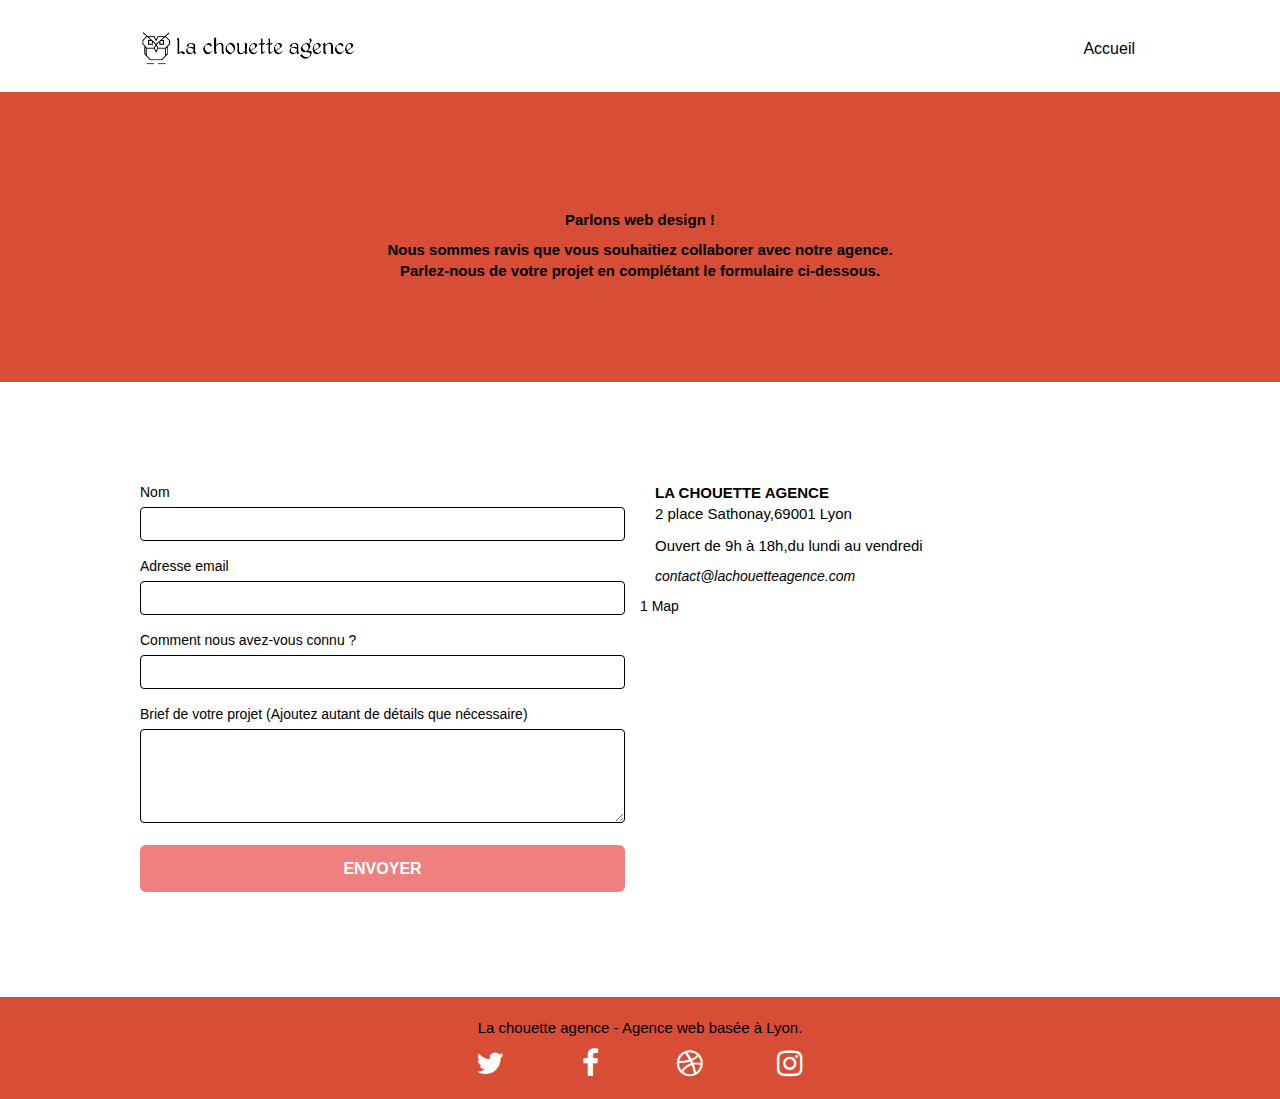
==== page2.html @ a23c53ff "correction HTML apres validateur w3" ====
<!doctype html>
<html lang="fr">
<head>
    <meta charset="utf-8">
	<meta name="google-site-verification" content="3h2ftBayR1aoh3zTQWSqKkoU2LQGsmJccGyYUeojKO4" />
    <meta name="keywords" content="Agence de webdesign, web design Lyon, agence webdesign Lyon, agence design Lyon,agence de referencement web, Creation Site web lyon, ">
    <meta name="description" content="La Chouette Agence est une agence de webdesign a Lyon ,spécialisée dans la creation de sites internet, le referencement SEO, et la realisation de design creatifs..">
    <meta name="viewport" content="width=device-width, initial-scale=1.0, viewport-fit=cover">
    <meta name="robots" content="index, follow">
	<link rel="shortcut icon" type="image/png" href="favicon.jpg">
    <link rel="stylesheet" type="text/css" href="./css/bootstrap.css">
	<link rel="stylesheet" type="text/css" href="style.css">
	<link rel="stylesheet" type="text/css" href="./css/font-awesome.css">
	<link rel="stylesheet" type="text/css" href="./css/et-line.css">
	<script src="./js/jquery-2.1.0.js"></script>
	<script src="./js/bootstrap.js"></script>
	<script src="./js/blocs.js"></script>
	<script src="./js/jquery.touchSwipe.js" defer></script>
	<script src="./js/gmaps.js"></script>

    <title>La Chouette Agence, agence de webdesign a Lyon, Creation de Sites Web, Referencement Seo </title>

    
<!-- Analytics -->
 
<!-- Analytics end--->
</head>

<body>
<!-- Principal conteneur -->
<div class="page-container">
    
<!-- bloc-0 -->
<div class="bloc bgc-white l-bloc " id="bloc-0">
	<div class="container bloc-sm">
		<nav class="navbar row">
			<div class="navbar-header">
				<a class="navbar-brand" href="index.html"><img src="img/la-chouette-agence.png" alt="atlanta web design logo" height="40" /></a>
				<button id="nav-toggle" type="button" class="ui-navbar-toggle navbar-toggle" data-toggle="collapse" data-target=".navbar-1">
					<span class="sr-only">Toggle navigation</span><span class="icon-bar"></span><span class="icon-bar"></span><span class="icon-bar"></span>
				</button>
			</div>
			<div class="collapse navbar-collapse navbar-1 special-dropdown-nav">
				<ul class="site-navigation nav navbar-nav">
					<li>
						<a href="index.html">Accueil</a>
					</li>
				
				</ul>
			</div>
		</nav>
	</div>
</div>
<!-- bloc-0 END -->

<!-- bloc-6 -->
<div class="bloc bg-dots-bg bg-repeat bgc-atomic-tangerine d-bloc bloc-bg-texture texture-paper" id="bloc-6">
	<div class="container bloc-lg">
		<div class="row">
			<div class="col-sm-12">
				<h1 class="text-center hero-bloc-text tc-white">
					Parlons web design !
				</h1>
				<p class="text-center mg-lg tc-white tight-width-whitespace">
					Nous sommes ravis que vous souhaitiez collaborer avec notre agence.<br>
					Parlez-nous de votre projet en complétant le formulaire ci-dessous.
				</p>
			</div>
		</div>
	</div>
</div>
<!-- bloc-6 END -->

<!-- bloc-7 -->
<div class="bloc bgc-white l-bloc" id="bloc-7">
	<div class="container bloc-lg">
		<div class="row">
			<div class="col-sm-6">
				<form id="form_1" novalidate success-msg="Your message has been sent." fail-msg="Sorry it seems that our mail server is not responding, Sorry for the inconvenience!">
					<div class="form-group">
						<label>
							Nom
						</label>
						<input id="name" class="form-control" required />
					</div>
					<div class="form-group">
						<label>
							Adresse email
						</label>
						<input id="email" class="form-control" type="email" required />
					</div>
					<div class="form-group">
						<label>
							Comment nous avez-vous connu ?
						</label>
						<input class="form-control" type="email" required id="input_504" />
					</div>
					<div class="form-group">
						<label>
							Brief de votre projet (Ajoutez autant de détails que nécessaire)<br>
						</label><textarea id="message" class="form-control" rows="4" cols="50" required></textarea>
					</div> 
					<button class="bloc-button btn btn-lg btn-block cta-hero btn-atomic-tangerine" type="submit">
						Envoyer
					</button>
				</form>
			</div>
			<div class="map-contact">

				<div class="col-sm-6 adresse">
					<p>
						<strong>LA CHOUETTE AGENCE</strong><br>2 place Sathonay,69001 Lyon</p>
						<p>Ouvert de 9h à 18h,du lundi au vendredi</p><i>contact@lachouetteagence.com</i>
					</p>
				</div>
				
			<div id="wrapper-9cd199b9cc5410cd3b1ad21cab2e54d3" class="map">
				<div id="map-9cd199b9cc5410cd3b1ad21cab2e54d3"></div><script>(function () {
				var setting = {"height":300,"width":400,"zoom":16,"queryString":"2 Place Sathonay, 69001 Lyon, France","place_id":"ChIJ6WQ2DwLr9EcRHyySUhfX4xM","satellite":false,"centerCoord":[45.769458816312664,4.830122400000003],"cid":"0x13e3d71752922c1f","lang":"en","cityUrl":"/france/lyon","cityAnchorText":"Map of Lyon, Rhone-Alpes, France","id":"map-9cd199b9cc5410cd3b1ad21cab2e54d3","embed_id":"468428"};
				var d = document;
				var s = d.createElement('script');
				s.src = 'https://1map.com/js/script-for-user.js?embed_id=468428';
				s.async = true;
				s.onload = function (e) {
				  window.OneMap.initMap(setting)
				};
				var to = d.getElementsByTagName('script')[0];
				to.parentNode.insertBefore(s, to);
			  })();</script><a href="https://1map.com/map-embed">1 Map</a>
			  </div>
			  
			
		</div>
		</div>
	</div>
	</div>
</div>
<!-- bloc-7 END -->

<!-- ScrollToTop Button -->
<a class="bloc-button btn btn-d scrollToTop" onclick="scrollToTarget('1')"><span class="fa fa-chevron-up"></span></a>
<!-- ScrollToTop Button END-->


<!-- Footer - bloc-8 -->
<div class="bloc bgc-atomic-tangerine d-bloc" id="bloc-8">
	<div class="container bloc-sm">
		<div class="row">
			<div class="col-sm-12">
				<p class="text-center white">
					La chouette agence - Agence web basée à Lyon.<br>
				</p>
				<div class="row row-no-gutters social">
					<div class="col-sm-3">
						<div class="text-center">
							<a class="social" href="index.html"><span class="fa fa-twitter icon-md"></span></a>
						</div>
					</div>
					<div class="col-sm-3">
						<div class="text-center">
							<a class="social" href="index.html"><span class="fa fa-facebook icon-md"></span></a>
						</div>
					</div>
					<div class="col-sm-3">
						<div class="text-center">
							<a class="social" href="index.html"><span class="fa fa-dribbble icon-md"></span></a>
						</div>
					</div>
					<div class="col-sm-3">
						<div class="text-center">
							<a class="social" href="index.html"><span class="fa fa-instagram icon-md"></span></a>
						</div>
					</div>
				</div>
			</div>
		</div>
	</div>
</div>
<!-- Footer - bloc-8 END -->

</div>
<!-- Principal conteneur END -->
    

</body>
</html>
---- style.css ----
body {
    margin: 0;
    padding: 0;
    background: #FFF;
    overflow-x: hidden;
    -webkit-font-smoothing: antialiased;
    -moz-osx-font-smoothing: grayscale;
}

a,
button {
    transition: all .3s ease-in-out;
    outline: none!important;
}

a:hover {
    text-decoration: none;
    cursor: pointer;
}

#page-loading-blocs-notifaction {
    position: fixed;
    top: 0;
    bottom: 0;
    width: 100%;
    z-index: 100000;
    background: #FFFFFF url("img/pageload-spinner.gif") no-repeat center center;
}
.icon-dark-slate-blue {
    color:  lightcoral !important;
    border-color:  black;
}
.bloc {
    width: 100%;
    clear: both;
    background: 50% 50% no-repeat;
    padding: 0 50px;
    -webkit-background-size: cover;
    -moz-background-size: cover;
    -o-background-size: cover;
    background-size: cover;
    position: relative;
}

.bloc .container {
    padding-left: 0;
    padding-right: 0;
}

.bloc-lg {
    padding: 100px 50px;
}

.bloc-md {
    padding: 50px;
}

.bloc-sm {
    padding: 20px 50px;
}

.bg-center,
.bg-l-edge,
.bg-r-edge,
.bg-t-edge,
.bg-b-edge,
.bg-tl-edge,
.bg-bl-edge,
.bg-tr-edge,
.bg-br-edge,
.bg-repeat {
    -webkit-background-size: auto!important;
    -moz-background-size: auto!important;
    -o-background-size: auto!important;
    background-size: auto!important;
}

.bg-repeat {
    background: repeat;
}

.bg-t-edge {
    background: top no-repeat;
}

.bloc-bg-texture::before {
    content: "";
    background-size: 2px 2px;
    position: absolute;
    top: 0;
    bottom: 0;
    left: 0;
    right: 0;
}

.texture-paper::before {
    
    background-size: 280px 280px;
}

.b-parallax {
    background-attachment: fixed;
}

.d-bloc {
    color: rgba(255, 255, 255, .7);
}

.d-bloc button:hover {
    color: rgba(255, 255, 255, .9);
}

.d-bloc .icon-round,
.d-bloc .icon-square,
.d-bloc .icon-rounded,
.d-bloc .icon-semi-rounded-a,
.d-bloc .icon-semi-rounded-b {
    border-color: rgba(255, 255, 255, .9);
}

.d-bloc .divider-h span {
    border-color: rgba(255, 255, 255, .2);
}

.d-bloc .a-btn,
.d-bloc .navbar a,
.d-bloc .navbar-brand,
.d-bloc a .icon-sm,
.d-bloc a .icon-md,
.d-bloc a .icon-lg,
.d-bloc a .icon-xl,
.d-bloc h1 a,
.d-bloc h2 a,
.d-bloc h3 a,
.d-bloc h4 a,
.d-bloc h5 a,
.d-bloc h6 a,
.d-bloc p a {
    color:white;
}

.d-bloc .a-btn:hover,
.d-bloc .navbar a:hover,
.d-bloc .navbar-brand:hover,
.d-bloc a:hover .icon-sm,
.d-bloc a:hover .icon-md,
.d-bloc a:hover .icon-lg,
.d-bloc a:hover .icon-xl,
.d-bloc h1 a:hover,
.d-bloc h2 a:hover,
.d-bloc h3 a:hover,
.d-bloc h4 a:hover,
.d-bloc h5 a:hover,
.d-bloc h6 a:hover,
.d-bloc p a:hover {
    color: rgba(255, 255, 255, 1);
}

.d-bloc .navbar-toggle .icon-bar {
    background: rgba(255, 255, 255, 1);
}

.d-bloc .btn-wire,
.d-bloc .btn-wire:hover {
    color: rgba(255, 255, 255, 1);
    border-color: rgba(255, 255, 255, 1);
}

.d-bloc .panel {
    color: black;
}

.d-bloc .panel button:hover {
    color: rgba(0, 0, 0, .7);
}

.d-bloc .panel icon {
    border-color: rgba(0, 0, 0, .7);
}

.d-bloc .panel .divider-h span {
    border-color: rgba(0, 0, 0, .1);
}

.d-bloc .panel .a-btn {
    color: black;
}

.d-bloc .panel .a-btn:hover {
    color: black;
}

.d-bloc .panel .btn-wire,
.d-bloc .panel .btn-wire:hover {
    color: black;
    border-color:  black;
}

.d-bloc .panel,
.l-bloc {
    color:  black;
}

.d-bloc .panel button:hover,
.l-bloc button:hover {
    color:  black;
}

.l-bloc .icon-round,
.l-bloc .icon-square,
.l-bloc .icon-rounded,
.l-bloc .icon-semi-rounded-a,
.l-bloc .icon-semi-rounded-b {
    border-color:  black;
}

.d-bloc .panel .divider-h span,
.l-bloc .divider-h span {
    border-color:  black;
}

.d-bloc .panel .a-btn,
.l-bloc .a-btn,
.l-bloc .navbar a,
.l-bloc .navbar-brand,
.l-bloc a .icon-sm,
.l-bloc a .icon-md,
.l-bloc a .icon-lg,
.l-bloc a .icon-xl,
.l-bloc h1 a,
.l-bloc h2 a,
.l-bloc h3 a,
.l-bloc h4 a,
.l-bloc h5 a,
.l-bloc h6 a,
.l-bloc p a {
    color: black;
}

.d-bloc .panel .a-btn:hover,
.l-bloc .a-btn:hover,
.l-bloc .navbar a:hover,
.l-bloc .navbar-brand:hover,
.l-bloc a:hover .icon-sm,
.l-bloc a:hover .icon-md,
.l-bloc a:hover .icon-lg,
.l-bloc a:hover .icon-xl,
.l-bloc h1 a:hover,
.l-bloc h2 a:hover,
.l-bloc h3 a:hover,
.l-bloc h4 a:hover,
.l-bloc h5 a:hover,
.l-bloc h6 a:hover,
.l-bloc p a:hover {
    color: black;
}

.l-bloc .navbar-toggle .icon-bar {
    color: black;
}

.d-bloc .panel .btn-wire,
.d-bloc .panel .btn-wire:hover,
.l-bloc .btn-wire,
.l-bloc .btn-wire:hover {
    color: rgba(0, 0, 0, .7);
    border-color: rgba(0, 0, 0, .3);
}

.voffset {
    margin-top: 30px;
}

.voffset-lg {
    margin-top: 80px;
}

.row-no-gutters {
    margin-right: 0;
    margin-left: 0;
}

.row.row-no-gutters > [class^="col-"],
.row.row-no-gutters > [class*=" col-"] {
    padding-right: 0;
    padding-left: 0;
}

#bloc-1-hero h1 {
    font-size: 32px;
}

.navbar {
    margin-bottom: 0;
    z-index: 1;
}

.navbar-brand {
    height: auto;
    padding: 3px 15px;
    font-size: 25px;
    font-weight: normal;
    font-weight: 600;
    line-height: 44px;
}

.navbar-brand img {
    max-height: 200px;
    margin: 0 5px 0 0;
    display: inline;
}

.navbar-brand img[src$=svg] {
    min-width: 100px;
}

.nav-center .navbar-brand img {
    margin: 0;
}

.navbar .nav {
    padding-top: 2px;
    margin-right: -16px;
    float: right;
    z-index: 1;
}

.nav > li {
    float: left;
    margin-top: 4px;
    font-size: 16px;
}

.navbar-nav .open .dropdown-menu > li > a {
    text-align: inherit;
}

.nav > li a:hover,
.nav > li a:focus {
    background: transparent;
}

.navbar-toggle {
    margin: 10px 10px 0 0;
    border: 0px;
}

.navbar-toggle:hover {
    background: transparent!important;
}

.navbar-toggle .icon-bar {
    background-color: black;
    width: 26px;
}

.nav-invert .navbar .nav {
    float: left;
}

.nav-invert .navbar-header,
.nav-invert .navbar-brand {
    float: right;
    position: relative;
    z-index: 2;
}

@media (min-width: 768px) {
    .site-navigation {
        position: absolute;
        top: 50%;
        right: 20px;
        transform: translate(0, -50%);
        -webkit-transform: translateY(-50%);
    }
    .nav > li .dropdown-menu a,
    .nav > li .dropdown-menu a:hover {
        color: #484848;
    }
    .nav-invert .site-navigation {
        left: 0;
        right: 0;
    }
    .nav-center {
        text-align: center;
    }
    .nav-center .navbar-header {
        width: 100%;
    }
    .nav-center .navbar-header,
    .nav-center .navbar-brand,
    .nav-center .nav > li {
        float: none;
        display: inline-block;
    }
    .nav-center .site-navigation {
        position: relative;
        width: 100%;
        right: 0;
        margin-right: 0px;
        margin-top: 20px;
    }
    .nav-center.mini-nav .navbar-toggle {
        float: none;
        margin: 10px auto 0;
    }
}

.nav > li > .dropdown a {
    background: none!important;
    display: block;
    padding: 14px 15px;
}

nav .caret {
    margin: 0 5px;
}

.bloc-md > div:nth-child(2) > div:nth-child(1) > p:nth-child(1) {
    font-size: 3rem;
    font-weight: 900;
   }
   

.dropdown-menu .dropdown-menu {
    top: -8px;
    left: 100%;
}

.dropdown-menu .dropmenu-flow-right {
    top: 100%;
    left: 0;
    margin-left: -1px;
    border-top-left-radius: 0;
    border-top-right-radius: 0;
}

.dropdown-menu .dropdown span {
    border: 4px solid black;
    border-top-color: transparent;
    border-right-color: transparent;
    border-bottom-color: transparent;
    margin: 6px -5px 0 0!important;
    float: right;
}

.mg-md {
    margin-top: 10px;
    margin-bottom: 20px;
}

.mg-lg {
    margin-top: 10px;
    margin-bottom: 40px;
}

.btn {
    margin: 0 5px 5px 0;
}

.btn.pull-right {
    margin: 0 0 5px 5px;
}

.btn-d,
.btn-d:hover,
.btn-d:focus {
    color: #FFF;
    background:  black;
}

button {
    outline: none!important;
}

.btn-rd {
    border-radius: 40px;
}

.btn-clean {
    border: 1px solid  black;
    border-bottom-color:  black;
    text-shadow: 0 1px 0  black;
    box-shadow: 0 1px 3px black, inset 0 1px 0 0 rgba(255, 255, 255, .15);
}

.icon-md {
    font-size: 30px!important;
}

.icon-lg {
    font-size: 60px!important;
}

.sm-shadow {
    text-shadow: 0 1px 2px black;
}

.panel-sq,
.panel-sq .panel-heading,
.panel-sq .panel-footer {
    border-radius: 0;
}

.panel-rd {
    border-radius: 30px;
}

.panel-rd .panel-heading {
    border-radius: 29px 29px 0 0;
}

.panel-rd .panel-footer {
    border-radius: 0 0 29px 29px;
}

.form-control {
    border-color:  black;
    box-shadow: none;
}

.scrollToTop {
    width: 40px;
    height: 40px;
    position: fixed;
    bottom: 20px;
    right: 20px;
    opacity: 0;
    z-index: 500;
    transition: all .3s ease-in-out;
}

.scrollToTop span {
    margin-top: 6px;
}

.showScrollTop {
    font-size: 14px;
    opacity: 1;
}

a[data-lightbox] {
    position: relative;
    display: block;
    text-align: center;
}

a[data-lightbox]:hover::before {
    content: "+";
    font-family: "HelveticaNeue-Light", "Helvetica Neue Light", "Helvetica Neue", Helvetica, Arial;
    font-size: 32px;
    width: 50px;
    height: 50px;
    margin-left: -25px;
    border-radius: 50%;
    background: black;
    color: #FFF;
    font-weight: 100;
    z-index: 1;
    position: absolute;
    top: 50%;
    transform: translateY(-50%);
    -webkit-transform: translateY(-50%);
}

a[data-lightbox]:hover img {
    opacity: 0.6;
    -webkit-animation-fill-mode: none;
    animation-fill-mode: none;
}

#lightbox-modal {
    display: flex;
    align-items: center;
}

#lightbox-modal .modal-dialog {
    width: 90%;
    max-width: 900px;
    margin: 0 auto 0;
}

#lightbox-modal .modal-dialog img {
    max-height: 90vh;
    margin: 0 auto;
}

.lightbox-caption {
    padding: 20px;
    color: #FFF;
    background: black;
    position: absolute;
    left: 15px;
    right: 15px;
    bottom: 5px;
}

.close-lightbox {
    color: #FFF;
    font-size: 30px;
    position: absolute;
    top: 20px;
    right: 20px;
    z-index: 20;
    background: black;
    border: none;
    line-height: 30px;
    padding: 0 9px 5px;
    opacity: 0.3;
}

.close-lightbox:hover,
.next-lightbox:hover,
.prev-lightbox:hover {
    opacity: 1.0;
    color: #FFF;
}

.next-lightbox,
.prev-lightbox {
    font-size: 20px;
    color: rgba(255, 255, 255, .9);
    background: black;
    transition: all .2s ease-in-out;
    position: absolute;
    top: 45%;
    z-index: 1;
    opacity: 0.4;
}

.next-lightbox {
    padding: 6px 8px 1px 13px;
    right: 25px;
}

.prev-lightbox {
    padding: 6px 13px 1px 10px;
    left: 25px;
}

.snapshot-lb .modal-body {
    padding-bottom: 45px;
}

.snapshot-lb .lightbox-caption {
    padding: 0;
    color: black;
    background: none;
}

h1,
h2,
h3,
h4,
h5,
h6,
p,
label,
.btn,
a {
    font-family: "helvetica";
    font-weight: 400;
    color: black!important;
}

.container {
    max-width: 1000px;
}

.hero-bloc-text {
    font-size: 38px;
}

.hero-bloc-text-sub {
    font-size: 36px;
}

.statement-bloc-text {
    line-height: 26px;
    font-style: italic;
    font-size: 20px;
    text-align: center;
    font-weight: lighter;
    max-width: 520px;
    margin: auto auto auto auto;
}

p {
    font-size: 1.5rem;
}

.tight-width-whitespace {
    max-width: 600px;
    margin: auto auto auto auto;
}

.h1 {
    font-size: 20px;
    font-family: "Open Sans";
}

.cta-hero {
    margin-top: 22px;
    color: #FFFFFF!important;
    text-transform: uppercase;
    padding: 12px 28px 12px 28px;
    font-size: 16px;
    font-weight: 700;
}

.social {
    max-width: 400px;
    margin: auto;
}

h2 {
    font-size: 22px;
    line-height: 1.4em;
}

h3 {
    font-size: 15px;
    text-transform: uppercase;
    font-weight: 700;
    color:black!important;
}

.med-width-whitespace {
    max-width: 800px;
    margin: auto auto auto auto;
    box-shadow: 0px 0px 0px #000000;
}

h1 {
    color:black!important;
}

h4 {
    color:black!important;
}

.icons {
    margin-bottom: 14px;
    margin-top: 24px;
}

.white {
    color:black!important;
}

.portfolio-thumb {
    margin-bottom: 24px;
}

.portfolio-row {
    margin-bottom: 44px;
    margin-top: 50px;
}

.avatar {
    box-shadow: 0px 4px 9px rgba(0, 0, 0, 0.3);
}

.black-background {
    background-color:whitesmoke;
}

.bold-link {
    font-weight: 900;
    text-decoration: underline!important;
}

.bgc-white {
    background-color: #FFFFFF;
}

.bgc-dark-slate-blue {
    background-color: #364577;
}

.bgc-atomic-tangerine {
    background-color: rgb(216, 77, 53);
}

.tc-white {
    color:black!important;
    font-weight: 700;
    font-size: 1.5rem;
}


.btn-atomic-tangerine {
    background: lightcoral;
    color: #FFFFFF!important;
}

.btn-atomic-tangerine:hover {
    background:yellow!important;
    color: #FFFFFF!important;
}

.ltc-white {
    color: #FFFFFF!important;
}

.ltc-white:hover {
    color: #cccccc!important;
}

.ltc-atomic-tangerine {
    color: lightcoral!important;
}

.ltc-atomic-tangerine:hover {
    color:orange!important;
}

.icon-dark-slate-blue {
    color: #113fd4!important;
    border-color: #113fd4!important;
}

.map-contact {
    display: flex;
    flex-direction:column;
   }
   

.bg-banniere {
    background-image: url("img/la-chouette-agence-banniere.jpg");
}

.bg-presentation {
    
}

@media (max-width: 1024px) {
    .bloc {
        padding-left: 20px;
        padding-right: 20px;
    }
    .bloc.full-width-bloc,
    .bloc-tile-2.full-width-bloc .container,
    .bloc-tile-3.full-width-bloc .container,
    .bloc-tile-4.full-width-bloc .container {
        padding-left: 0;
        padding-right: 0;
    }
}

@media (max-width: 992px) and (min-width: 768px) {
    .navbar .nav {
        max-width: 80%
    }
    .nav-center.navbar .nav {
        max-width: 100%
    }
}

@media only screen and (min-device-width: 768px) and (max-device-width: 1024px) and (orientation: landscape) {
    .b-parallax {
        background-attachment: scroll;
    }
}

@media only screen and (min-device-width: 1024px) and (max-device-width: 1366px) and (-webkit-min-device-pixel-ratio: 1.5) {
    .b-parallax {
        background-attachment: scroll;
    }
}

@media (max-width: 991px) {
    .container {
        width: 100%;
    }
    .b-parallax {
        background-attachment: scroll;
    }
    .page-container,
    #hero-bloc {
        overflow-x: hidden;
        position: relative;
    }
    .bloc {
        padding-left: constant(safe-area-inset-left);
        padding-right: constant(safe-area-inset-right);
    }
    .bloc-group,
    .bloc-group .bloc {
        display: block;
        width: 100%;
    }
    .bloc-fill-screen .fill-bloc-top-edge,
    .bloc-fill-screen .fill-bloc-bottom-edge {
        padding: 0 20px;
        padding-left: constant(safe-area-inset-left);
        padding-right: constant(safe-area-inset-right);
    }
}
.adresse {
    width: 450px;
    
}
@media(max-width 600px){
    .adresse{
    margin:auto;
    }
    #wrapper-9cd199b9cc5410cd3b1ad21cab2e54d3 {
        width: 450px;
        max-width: 100%;
        position: relative;
        clear: both;
        max-height: 300px;
        text-align: left;
        margin: auto;
       }
       
    }
}
   
@media (max-width: 767px) {
    .page-container {
        overflow-x: hidden;
        position: relative;
    }
    h1,
    h2,
    h3,
    h4,
    h5,
    h6,
    p,
    #disqus_thread {
        padding-left: 10px!important;
        padding-right: 10px!important;
    }
    .b-parallax {
       height:300px;
    }
    .navbar .nav {
        padding-top: 0;
        border-top: 1px solid rgba(0, 0, 0, .2);
        float: none!important;
    }
    .navbar.row {
        margin-left: 0;
        margin-right: 0;
    }
    .site-navigation {
        position: inherit;
        transform: none;
        -webkit-transform: none;
        -ms-transform: none;
    }
    .nav > li {
        margin-top: 0;
        border-bottom: 1px solid rgba(0, 0, 0, .1);
        background: rgba(0, 0, 0, .05);
        text-align: left;
        padding-left: 15px;
        width: 100%;
    }
    .nav > li:hover {
        background: rgba(0, 0, 0, .08);
    }
    .dropdown .dropdown a .caret {
        float: none;
        margin: 5px 0 0 10px!important;
        border: 4px solid black;
        border-bottom-color: transparent;
        border-right-color: transparent;
        border-left-color: transparent;
    }
    #hero-bloc .navbar .nav {
        background: rgba(0, 0, 0, .8);
    }
    #hero-bloc .navbar .nav a {
        color:white;
    }
    .hero {
        padding: 50px 0;
    }
    .hero-nav {
        left: -1px;
        right: -1px;
    }
    .navbar-collapse {
        padding: 0;
        overflow-x: hidden;
        -webkit-box-shadow: none;
        box-shadow: none;
    }
    .navbar-brand img {
        max-height: 40px;
        width: auto;
    }
    .nav-invert .navbar-header {
        float: none;
        width: 100%;
    }
    .nav-invert .navbar-toggle {
        float: left;
        margin-left: 10px;
    }
    .bloc {
        padding-left: 0;
        padding-right: 0;
    }
    .bloc-xxl,
    .bloc-xl,
    .bloc-lg {
        padding: 40px 0;
    }
    .bloc-sm,
    .bloc-md {
        padding-left: 0;
        padding-right: 0;
    }
    .bloc-tile-2 .container,
    .bloc-tile-3 .container,
    .bloc-tile-4 .container,
    .bloc-fill-screen .fill-bloc-top-edge,
    .bloc-fill-screen .fill-bloc-bottom-edge {
        padding-left: 0;
        padding-right: 0;
    }
    .a-block {
        padding: 0 10px;
    }
    .btn-dwn {
        display: none;
    }
    .voffset {
        margin-top: 5px;
    }
    .voffset-md {
        margin-top: 20px;
    }
    .voffset-lg {
        margin-top: 30px;
    }
    form {
        padding: 5px;
    }
    .close-lightbox {
        display: inline-block;
    }
    .blocsapp-device-iphone5 {
        background-size: 216px 425px;
        padding-top: 60px;
        width: 216px;
        height: 425px;
    }
    .blocsapp-device-iphone5 img {
        width: 180px;
        height: 320px;
    }
}

@media (max-width: 400px) {
    .bloc {
        padding-left: 0;
        padding-right: 0;
    }
}

@media (max-width: 767px) {
    .bloc-mob-center-text {
        text-align: center;
    }
}

.tc-white {
    color:black;
    font-weight: 700;
    font-size: 1.5rem;
}
---- css/et-line.css ----
@font-face {
    font-family: et-line;
    src: url(../fonts/et-line.eot);
    src: url(../fonts/et-line.eot?#iefix) format('embedded-opentype'), url(../fonts/et-line.woff) format('woff'), url(../fonts/et-line.ttf) format('truetype'), url(../fonts/et-line.svg#et-line) format('svg');
    font-weight: 400;
    font-style: normal
}

.et-icon-adjustments,
.et-icon-alarmclock,
.et-icon-anchor,
.et-icon-aperture,
.et-icon-attachment,
.et-icon-bargraph,
.et-icon-basket,
.et-icon-beaker,
.et-icon-bike,
.et-icon-book-open,
.et-icon-briefcase,
.et-icon-browser,
.et-icon-calendar,
.et-icon-camera,
.et-icon-caution,
.et-icon-chat,
.et-icon-circle-compass,
.et-icon-clipboard,
.et-icon-clock,
.et-icon-cloud,
.et-icon-compass,
.et-icon-desktop,
.et-icon-dial,
.et-icon-document,
.et-icon-documents,
.et-icon-download,
.et-icon-dribbble,
.et-icon-edit,
.et-icon-envelope,
.et-icon-expand,
.et-icon-facebook,
.et-icon-flag,
.et-icon-focus,
.et-icon-gears,
.et-icon-genius,
.et-icon-gift,
.et-icon-global,
.et-icon-globe,
.et-icon-googleplus,
.et-icon-grid,
.et-icon-happy,
.et-icon-hazardous,
.et-icon-heart,
.et-icon-hotairballoon,
.et-icon-hourglass,
.et-icon-key,
.et-icon-laptop,
.et-icon-layers,
.et-icon-lifesaver,
.et-icon-lightbulb,
.et-icon-linegraph,
.et-icon-linkedin,
.et-icon-lock,
.et-icon-magnifying-glass,
.et-icon-map,
.et-icon-map-pin,
.et-icon-megaphone,
.et-icon-mic,
.et-icon-mobile,
.et-icon-newspaper,
.et-icon-notebook,
.et-icon-paintbrush,
.et-icon-paperclip,
.et-icon-pencil,
.et-icon-phone,
.et-icon-picture,
.et-icon-pictures,
.et-icon-piechart,
.et-icon-presentation,
.et-icon-pricetags,
.et-icon-printer,
.et-icon-profile-female,
.et-icon-profile-male,
.et-icon-puzzle,
.et-icon-quote,
.et-icon-recycle,
.et-icon-refresh,
.et-icon-ribbon,
.et-icon-rss,
.et-icon-sad,
.et-icon-scissors,
.et-icon-scope,
.et-icon-search,
.et-icon-shield,
.et-icon-speedometer,
.et-icon-strategy,
.et-icon-streetsign,
.et-icon-tablet,
.et-icon-target,
.et-icon-telescope,
.et-icon-toolbox,
.et-icon-tools,
.et-icon-tools-2,
.et-icon-trophy,
.et-icon-tumblr,
.et-icon-twitter,
.et-icon-upload,
.et-icon-video,
.et-icon-wallet,
.et-icon-wine {
    font-family: et-line;
    speak: none;
    font-style: normal;
    font-weight: 400;
    font-variant: normal;
    text-transform: none;
    line-height: 1;
    -webkit-font-smoothing: antialiased;
    -moz-osx-font-smoothing: grayscale;
    display: inline-block
}

.et-icon-mobile:before {
    content: "\e000"
}

.et-icon-laptop:before {
    content: "\e001"
}

.et-icon-desktop:before {
    content: "\e002"
}

.et-icon-tablet:before {
    content: "\e003"
}

.et-icon-phone:before {
    content: "\e004"
}

.et-icon-document:before {
    content: "\e005"
}

.et-icon-documents:before {
    content: "\e006"
}

.et-icon-search:before {
    content: "\e007"
}

.et-icon-clipboard:before {
    content: "\e008"
}

.et-icon-newspaper:before {
    content: "\e009"
}

.et-icon-notebook:before {
    content: "\e00a"
}

.et-icon-book-open:before {
    content: "\e00b"
}

.et-icon-browser:before {
    content: "\e00c"
}

.et-icon-calendar:before {
    content: "\e00d"
}

.et-icon-presentation:before {
    content: "\e00e"
}

.et-icon-picture:before {
    content: "\e00f"
}

.et-icon-pictures:before {
    content: "\e010"
}

.et-icon-video:before {
    content: "\e011"
}

.et-icon-camera:before {
    content: "\e012"
}

.et-icon-printer:before {
    content: "\e013"
}

.et-icon-toolbox:before {
    content: "\e014"
}

.et-icon-briefcase:before {
    content: "\e015"
}

.et-icon-wallet:before {
    content: "\e016"
}

.et-icon-gift:before {
    content: "\e017"
}

.et-icon-bargraph:before {
    content: "\e018"
}

.et-icon-grid:before {
    content: "\e019"
}

.et-icon-expand:before {
    content: "\e01a"
}

.et-icon-focus:before {
    content: "\e01b"
}

.et-icon-edit:before {
    content: "\e01c"
}

.et-icon-adjustments:before {
    content: "\e01d"
}

.et-icon-ribbon:before {
    content: "\e01e"
}

.et-icon-hourglass:before {
    content: "\e01f"
}

.et-icon-lock:before {
    content: "\e020"
}

.et-icon-megaphone:before {
    content: "\e021"
}

.et-icon-shield:before {
    content: "\e022"
}

.et-icon-trophy:before {
    content: "\e023"
}

.et-icon-flag:before {
    content: "\e024"
}

.et-icon-map:before {
    content: "\e025"
}

.et-icon-puzzle:before {
    content: "\e026"
}

.et-icon-basket:before {
    content: "\e027"
}

.et-icon-envelope:before {
    content: "\e028"
}

.et-icon-streetsign:before {
    content: "\e029"
}

.et-icon-telescope:before {
    content: "\e02a"
}

.et-icon-gears:before {
    content: "\e02b"
}

.et-icon-key:before {
    content: "\e02c"
}

.et-icon-paperclip:before {
    content: "\e02d"
}

.et-icon-attachment:before {
    content: "\e02e"
}

.et-icon-pricetags:before {
    content: "\e02f"
}

.et-icon-lightbulb:before {
    content: "\e030"
}

.et-icon-layers:before {
    content: "\e031"
}

.et-icon-pencil:before {
    content: "\e032"
}

.et-icon-tools:before {
    content: "\e033"
}

.et-icon-tools-2:before {
    content: "\e034"
}

.et-icon-scissors:before {
    content: "\e035"
}

.et-icon-paintbrush:before {
    content: "\e036"
}

.et-icon-magnifying-glass:before {
    content: "\e037"
}

.et-icon-circle-compass:before {
    content: "\e038"
}

.et-icon-linegraph:before {
    content: "\e039"
}

.et-icon-mic:before {
    content: "\e03a"
}

.et-icon-strategy:before {
    content: "\e03b"
}

.et-icon-beaker:before {
    content: "\e03c"
}

.et-icon-caution:before {
    content: "\e03d"
}

.et-icon-recycle:before {
    content: "\e03e"
}

.et-icon-anchor:before {
    content: "\e03f"
}

.et-icon-profile-male:before {
    content: "\e040"
}

.et-icon-profile-female:before {
    content: "\e041"
}

.et-icon-bike:before {
    content: "\e042"
}

.et-icon-wine:before {
    content: "\e043"
}

.et-icon-hotairballoon:before {
    content: "\e044"
}

.et-icon-globe:before {
    content: "\e045"
}

.et-icon-genius:before {
    content: "\e046"
}

.et-icon-map-pin:before {
    content: "\e047"
}

.et-icon-dial:before {
    content: "\e048"
}

.et-icon-chat:before {
    content: "\e049"
}

.et-icon-heart:before {
    content: "\e04a"
}

.et-icon-cloud:before {
    content: "\e04b"
}

.et-icon-upload:before {
    content: "\e04c"
}

.et-icon-download:before {
    content: "\e04d"
}

.et-icon-target:before {
    content: "\e04e"
}

.et-icon-hazardous:before {
    content: "\e04f"
}

.et-icon-piechart:before {
    content: "\e050"
}

.et-icon-speedometer:before {
    content: "\e051"
}

.et-icon-global:before {
    content: "\e052"
}

.et-icon-compass:before {
    content: "\e053"
}

.et-icon-lifesaver:before {
    content: "\e054"
}

.et-icon-clock:before {
    content: "\e055"
}

.et-icon-aperture:before {
    content: "\e056"
}

.et-icon-quote:before {
    content: "\e057"
}

.et-icon-scope:before {
    content: "\e058"
}

.et-icon-alarmclock:before {
    content: "\e059"
}

.et-icon-refresh:before {
    content: "\e05a"
}

.et-icon-happy:before {
    content: "\e05b"
}

.et-icon-sad:before {
    content: "\e05c"
}

.et-icon-facebook:before {
    content: "\e05d"
}

.et-icon-twitter:before {
    content: "\e05e"
}

.et-icon-googleplus:before {
    content: "\e05f"
}

.et-icon-rss:before {
    content: "\e060"
}

.et-icon-tumblr:before {
    content: "\e061"
}

.et-icon-linkedin:before {
    content: "\e062"
}

.et-icon-dribbble:before {
    content: "\e063"
}
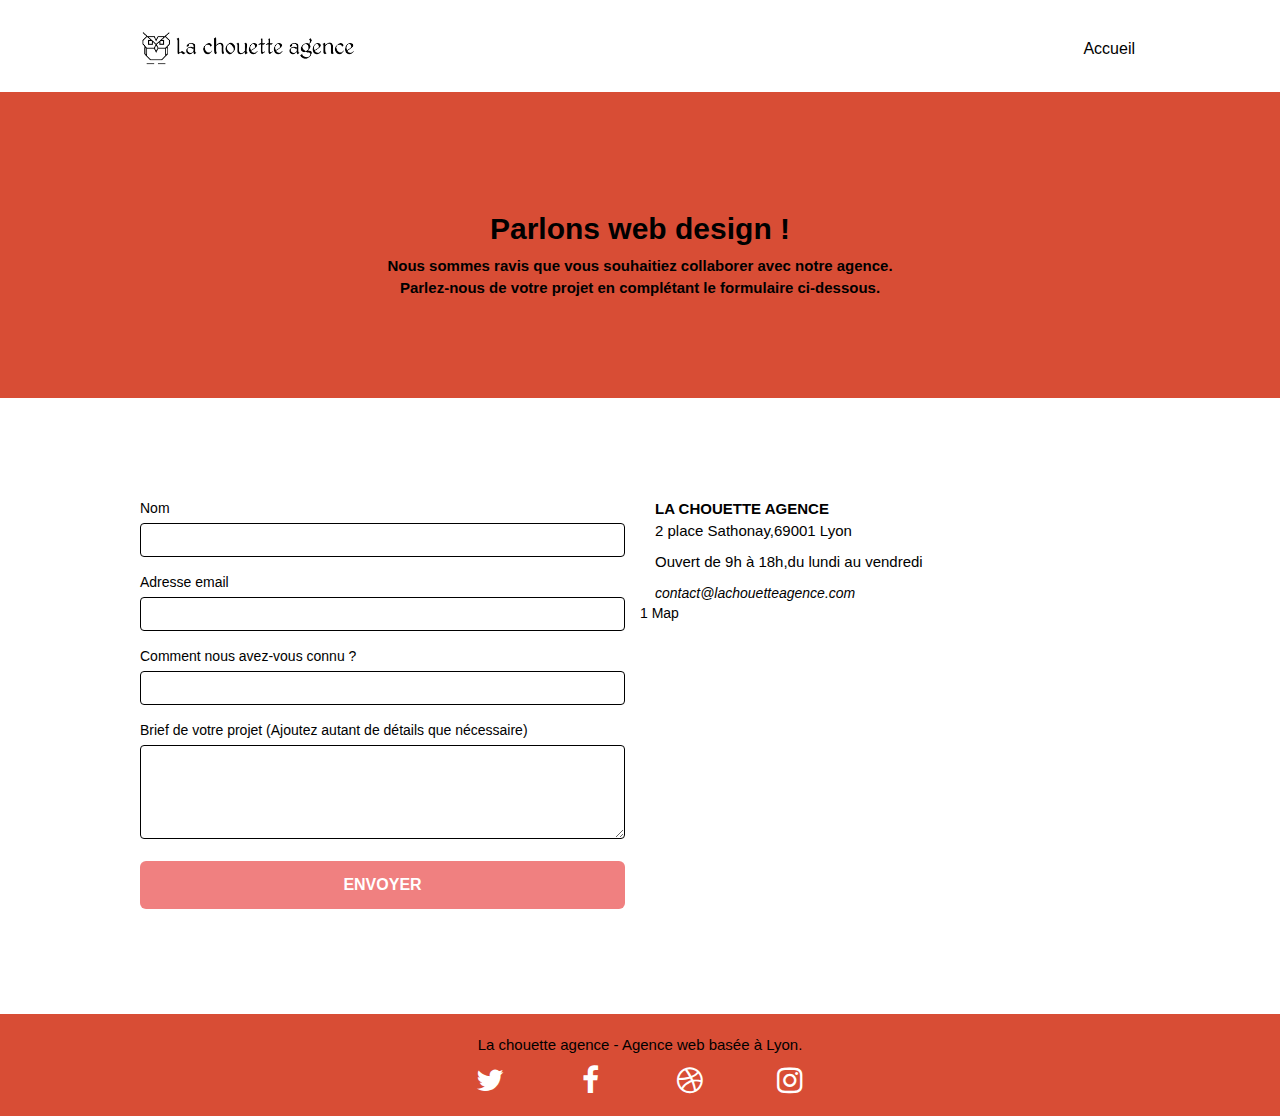
==== commit 60d68034: "redim ensin des images en version mobile" ====
--- a/page2.html
+++ b/page2.html
@@ -76,7 +76,7 @@
 	<div class="container bloc-lg">
 		<div class="row">
 			<div class="col-sm-6">
-				<form id="form_1" novalidate success-msg="Your message has been sent." fail-msg="Sorry it seems that our mail server is not responding, Sorry for the inconvenience!">
+				<form id="form_1" >
 					<div class="form-group">
 						<label>
 							Nom
@@ -109,9 +109,11 @@
 
 				<div class="col-sm-6 adresse">
 					<p>
-						<strong>LA CHOUETTE AGENCE</strong><br>2 place Sathonay,69001 Lyon</p>
-						<p>Ouvert de 9h à 18h,du lundi au vendredi</p><i>contact@lachouetteagence.com</i>
+						<strong>LA CHOUETTE AGENCE</strong><br>2 place Sathonay,69001 Lyon
 					</p>
+					<p>Ouvert de 9h à 18h,du lundi au vendredi</p>
+					<i>contact@lachouetteagence.com</i>
+					
 				</div>
 				
 			<div id="wrapper-9cd199b9cc5410cd3b1ad21cab2e54d3" class="map">
@@ -178,7 +180,7 @@
 </div>
 <!-- Footer - bloc-8 END -->
 
-</div>
+
 <!-- Principal conteneur END -->
     
 
--- a/style.css
+++ b/style.css
@@ -115,7 +115,7 @@
 .d-bloc .icon-rounded,
 .d-bloc .icon-semi-rounded-a,
 .d-bloc .icon-semi-rounded-b {
-    border-color: rgba(255, 255, 255, .9);
+    border-color:grey;
 }
 
 .d-bloc .divider-h span {
@@ -830,9 +830,12 @@
     background-image: url("img/la-chouette-agence-banniere.jpg");
 }
 
-.bg-presentation {
-    
-}
+h1.text-center{
+    font-size:3rem;
+    color:orangered;
+}
+
+
 
 @media (max-width: 1024px) {
     .bloc {
@@ -901,21 +904,31 @@
     width: 450px;
     
 }
-@media(max-width 600px){
-    .adresse{
+@media(max-width:600px){
+.adresse{
     margin:auto;
-    }
-    #wrapper-9cd199b9cc5410cd3b1ad21cab2e54d3 {
-        width: 450px;
-        max-width: 100%;
-        position: relative;
-        clear: both;
-        max-height: 300px;
-        text-align: left;
-        margin: auto;
-       }
-       
-    }
+}
+#wrapper-9cd199b9cc5410cd3b1ad21cab2e54d3 {
+    width: 450px;
+    max-width: 100%;
+    position: relative;
+    clear: both;
+    max-height: 300px;
+    text-align: left;
+    margin: auto;
+}
+.social{
+    display:flex;
+    justify-content:space-between;
+}
+.bloc-md > div:nth-child(2) > div:nth-child(1) > p:nth-child(1) {
+    font-size: 2rem;
+    font-weight: 900;
+}
+.portfolio-thumb {
+    height: 200px;
+    margin: auto;
+}
 }
    
 @media (max-width: 767px) {
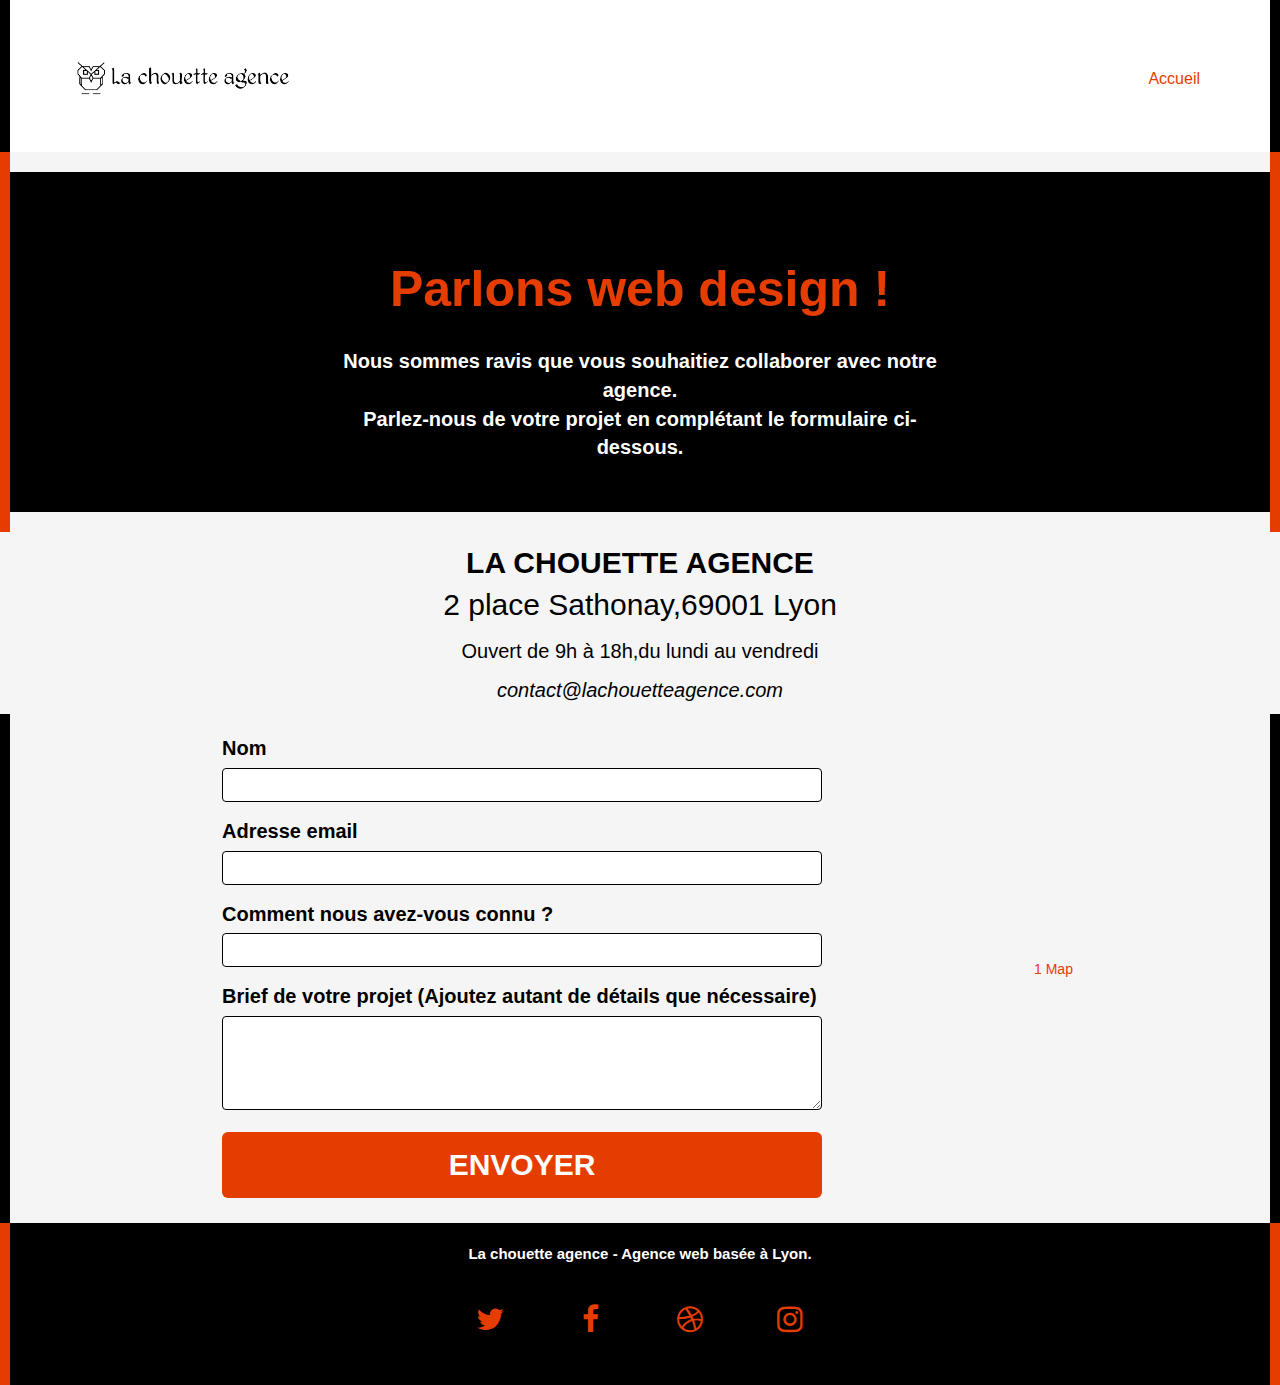
==== commit acef98a7: "desktop ok mise en page" ====
--- a/page2.html
+++ b/page2.html
@@ -70,7 +70,14 @@
 	</div>
 </div>
 <!-- bloc-6 END -->
-
+<div class="adresse">
+	<p>
+		<strong>LA CHOUETTE AGENCE</strong><br>2 place Sathonay,69001 Lyon
+	</p>
+	<p>Ouvert de 9h à 18h,du lundi au vendredi</p>
+	<i>contact@lachouetteagence.com</i>
+	
+</div>
 <!-- bloc-7 -->
 <div class="bloc bgc-white l-bloc" id="bloc-7">
 	<div class="container bloc-lg">
@@ -78,25 +85,25 @@
 			<div class="col-sm-6">
 				<form id="form_1" >
 					<div class="form-group">
-						<label>
+						<label for="name">
 							Nom
-						</label>
+						</label >
 						<input id="name" class="form-control" required />
 					</div>
 					<div class="form-group">
-						<label>
+						<label for="email">
 							Adresse email
 						</label>
 						<input id="email" class="form-control" type="email" required />
 					</div>
 					<div class="form-group">
-						<label>
+						<label for="WhereDidYouKnow">
 							Comment nous avez-vous connu ?
 						</label>
 						<input class="form-control" type="email" required id="input_504" />
 					</div>
 					<div class="form-group">
-						<label>
+						<label for="Brief">
 							Brief de votre projet (Ajoutez autant de détails que nécessaire)<br>
 						</label><textarea id="message" class="form-control" rows="4" cols="50" required></textarea>
 					</div> 
@@ -105,16 +112,9 @@
 					</button>
 				</form>
 			</div>
-			<div class="map-contact">
+			
 
-				<div class="col-sm-6 adresse">
-					<p>
-						<strong>LA CHOUETTE AGENCE</strong><br>2 place Sathonay,69001 Lyon
-					</p>
-					<p>Ouvert de 9h à 18h,du lundi au vendredi</p>
-					<i>contact@lachouetteagence.com</i>
-					
-				</div>
+				
 				
 			<div id="wrapper-9cd199b9cc5410cd3b1ad21cab2e54d3" class="map">
 				<div id="map-9cd199b9cc5410cd3b1ad21cab2e54d3"></div><script>(function () {
@@ -133,7 +133,7 @@
 			  
 			
 		</div>
-		</div>
+		
 	</div>
 	</div>
 </div>
--- a/style.css
+++ b/style.css
@@ -1,7 +1,7 @@
 body {
     margin: 0;
     padding: 0;
-    background: #FFF;
+    background:black;
     overflow-x: hidden;
     -webkit-font-smoothing: antialiased;
     -moz-osx-font-smoothing: grayscale;
@@ -27,33 +27,41 @@
     background: #FFFFFF url("img/pageload-spinner.gif") no-repeat center center;
 }
 .icon-dark-slate-blue {
-    color:  lightcoral !important;
-    border-color:  black;
+    color: #e53d00 !important;
+    border-color:   #e53d00;
 }
 .bloc {
     width: 100%;
     clear: both;
     background: 50% 50% no-repeat;
-    padding: 0 50px;
+    padding:0 10px;
     -webkit-background-size: cover;
     -moz-background-size: cover;
     -o-background-size: cover;
     background-size: cover;
     position: relative;
 }
+.pics{
+    display:flex;
+    flex-wrap:wrap;
+}
 
 .bloc .container {
     padding-left: 0;
     padding-right: 0;
+    background:whitesmoke;
 }
 
 .bloc-lg {
-    padding: 100px 50px;
-}
-
-.bloc-md {
-    padding: 50px;
-}
+    padding: 20px;
+}
+
+#bloc-1-hero img{
+    width:100%;
+    height:300px;
+}
+
+
 
 .bloc-sm {
     padding: 20px 50px;
@@ -93,6 +101,10 @@
     right: 0;
 }
 
+#bloc-8 > div:nth-child(1) {
+    background: black;
+   }
+   
 .texture-paper::before {
     
     background-size: 280px 280px;
@@ -103,7 +115,7 @@
 }
 
 .d-bloc {
-    color: rgba(255, 255, 255, .7);
+    color:  #e53d00;
 }
 
 .d-bloc button:hover {
@@ -136,7 +148,7 @@
 .d-bloc h5 a,
 .d-bloc h6 a,
 .d-bloc p a {
-    color:white;
+    color:#e53d00;
 }
 
 .d-bloc .a-btn:hover,
@@ -234,7 +246,7 @@
 .l-bloc h5 a,
 .l-bloc h6 a,
 .l-bloc p a {
-    color: black;
+    color: #e53d00;
 }
 
 .d-bloc .panel .a-btn:hover,
@@ -271,20 +283,20 @@
     margin-top: 30px;
 }
 
-.voffset-lg {
-    margin-top: 80px;
-}
+ 
 
 .row-no-gutters {
     margin-right: 0;
     margin-left: 0;
-}
-
-.row.row-no-gutters > [class^="col-"],
-.row.row-no-gutters > [class*=" col-"] {
-    padding-right: 0;
-    padding-left: 0;
-}
+    padding-top: 30px;
+    padding-bottom: 30px;
+}
+
+p.mg-md {
+    font-size: 2rem;
+    color: black;
+   }
+   
 
 #bloc-1-hero h1 {
     font-size: 32px;
@@ -417,7 +429,7 @@
 }
 
 .bloc-md > div:nth-child(2) > div:nth-child(1) > p:nth-child(1) {
-    font-size: 3rem;
+    font-size: 2rem;
     font-weight: 900;
    }
    
@@ -445,8 +457,8 @@
 }
 
 .mg-md {
-    margin-top: 10px;
-    margin-bottom: 20px;
+    margin-top: 30px;
+    margin-bottom: 30px;
 }
 
 .mg-lg {
@@ -478,9 +490,8 @@
 }
 
 .btn-clean {
-    border: 1px solid  black;
+    border: 3px solid  black;
     border-bottom-color:  black;
-    text-shadow: 0 1px 0  black;
     box-shadow: 0 1px 3px black, inset 0 1px 0 0 rgba(255, 255, 255, .15);
 }
 
@@ -489,12 +500,13 @@
 }
 
 .icon-lg {
-    font-size: 60px!important;
-}
-
-.sm-shadow {
-    text-shadow: 0 1px 2px black;
-}
+    font-size: 70px!important;
+    font-weight: 900;
+}
+
+
+    
+
 
 .panel-sq,
 .panel-sq .panel-heading,
@@ -659,12 +671,13 @@
 .btn,
 a {
     font-family: "helvetica";
-    font-weight: 400;
-    color: black!important;
+    color:#e53d00;
+   
 }
 
 .container {
-    max-width: 1000px;
+    width: 100%;
+    background:whitesmoke;
 }
 
 .hero-bloc-text {
@@ -685,13 +698,20 @@
     margin: auto auto auto auto;
 }
 
+
 p {
     font-size: 1.5rem;
 }
 
 .tight-width-whitespace {
-    max-width: 600px;
-    margin: auto auto auto auto;
+    max-width:600px;
+    margin: auto ;
+    color:white;
+}
+
+label{
+    color:black;
+    font-size:2rem;
 }
 
 .h1 {
@@ -704,8 +724,8 @@
     color: #FFFFFF!important;
     text-transform: uppercase;
     padding: 12px 28px 12px 28px;
-    font-size: 16px;
-    font-weight: 700;
+    font-size: 3rem;
+    font-weight: 900;
 }
 
 .social {
@@ -716,24 +736,31 @@
 h2 {
     font-size: 22px;
     line-height: 1.4em;
+    color:#e53d00;
+    font-weight: bolder;
 }
 
 h3 {
-    font-size: 15px;
+    font-size: 2rem;
     text-transform: uppercase;
     font-weight: 700;
     color:black!important;
 }
 
 .med-width-whitespace {
-    max-width: 800px;
-    margin: auto auto auto auto;
-    box-shadow: 0px 0px 0px #000000;
-}
-
-h1 {
-    color:black!important;
-}
+   display: flex;
+   justify-content: space-around;
+   background:black;
+    
+}
+
+#bloc-4-portfolio > div:nth-child(1) > div:nth-child(1) > div:nth-child(1) > p:nth-child(1) {
+    font-size: 2.5rem;
+    color: black;
+   }
+   
+
+ 
 
 h4 {
     color:black!important;
@@ -745,8 +772,19 @@
 }
 
 .white {
-    color:black!important;
-}
+    
+    color: black ;
+    font-size: 1.5rem;
+    font-weight:400;
+    font-weight: bold;
+      
+
+}
+
+p.white:nth-child(1) {
+    color: white;
+   }
+   
 
 .portfolio-thumb {
     margin-bottom: 24px;
@@ -771,32 +809,30 @@
 }
 
 .bgc-white {
-    background-color: #FFFFFF;
-}
-
-.bgc-dark-slate-blue {
-    background-color: #364577;
-}
+    background-color: black;
+}
+
+
 
 .bgc-atomic-tangerine {
-    background-color: rgb(216, 77, 53);
+    background-color: #e53d00;
 }
 
 .tc-white {
-    color:black!important;
+    
     font-weight: 700;
     font-size: 1.5rem;
 }
 
 
 .btn-atomic-tangerine {
-    background: lightcoral;
+    background: #e53d00;
     color: #FFFFFF!important;
 }
 
 .btn-atomic-tangerine:hover {
-    background:yellow!important;
-    color: #FFFFFF!important;
+    background:black!important;
+    color: #e53d00!important;
 }
 
 .ltc-white {
@@ -812,30 +848,78 @@
 }
 
 .ltc-atomic-tangerine:hover {
-    color:orange!important;
+    color:#e53d00!important;
 }
 
 .icon-dark-slate-blue {
-    color: #113fd4!important;
-    border-color: #113fd4!important;
+    color:#e53d00!important;
+    border-color:#e53d00!important;
 }
 
 .map-contact {
     display: flex;
     flex-direction:column;
+}
+   
+div.col-sm-4 p{
+    color:white;
+}
+
+
+h1.text-center{
+    font-size:5rem;
+    color:#e53d00;
+    padding:20px;
+}
+
+.col-sm-6 p{
+    color:black;
+    font-size:1.6rem;
+}
+
+#bloc-0 > div:nth-child(1) {
+    background: white;
+    padding: 50px;
+}
+
+#bloc-6 > div:nth-child(1) > div:nth-child(1) > div:nth-child(1) {
+    background: black;
+    padding: 50px;
+}
+
+p.text-center:nth-child(2) {
+    font-size: 2rem;
+}
+
+.testimony {
+    display: flex;
+    justify-content: center;
+    background: whitesmoke;
+    text-align: center;
+    flex-wrap:wrap;
+    padding: 0 10px;
+    
+}
+
+.texte_testimony {
+    max-width: 600px;
+    box-shadow: gray 3px 3px 4px 4px;
+    border-radius: 20px;
+    padding: 20px 10px;
+    margin: 5px;
+}
+
+.testimony p{
+    font-size: 1.8rem;
+    color: black;
+        
+}
+
+h4.mg-md {
+    font-size: 3rem;
    }
    
-
-.bg-banniere {
-    background-image: url("img/la-chouette-agence-banniere.jpg");
-}
-
-h1.text-center{
-    font-size:3rem;
-    color:orangered;
-}
-
-
+           
 
 @media (max-width: 1024px) {
     .bloc {
@@ -863,6 +947,7 @@
 @media only screen and (min-device-width: 768px) and (max-device-width: 1024px) and (orientation: landscape) {
     .b-parallax {
         background-attachment: scroll;
+
     }
 }
 
@@ -877,7 +962,8 @@
         width: 100%;
     }
     .b-parallax {
-        background-attachment: scroll;
+        height:200px;
+        object-fit:cover;
     }
     .page-container,
     #hero-bloc {
@@ -887,6 +973,7 @@
     .bloc {
         padding-left: constant(safe-area-inset-left);
         padding-right: constant(safe-area-inset-right);
+        padding:30px;
     }
     .bloc-group,
     .bloc-group .bloc {
@@ -901,11 +988,53 @@
     }
 }
 .adresse {
-    width: 450px;
     
-}
+    background: whitesmoke;
+    padding: 10px;
+    text-align: center;
+    font-size:2rem;
+    
+}
+
+.adresse > p:nth-child(2) {
+    color: black;
+    font-size: 2rem;
+   }
+
+   .adresse > p:nth-child(1) {
+    color: black;
+    font-size:3rem;
+   }
+   
+   #bloc-7 > div:nth-child(1) > div:nth-child(1) {
+    display: flex;
+    justify-content: space-between;
+    align-items: center;
+   }
+   
+   #mapDiv > div:nth-child(1) {
+    height: 100%;
+    width: 100%;
+    position: absolute;
+    top: 0px;
+    left: 0px;
+    background-color: rgb(229, 227, 223);
+    border: solid black 2px;
+    padding:3px;
+   }
+   
+   #mapDiv{
+   
+    border: 2px solid grey;
+      
+   }
+
+
 @media(max-width:600px){
-.adresse{
+.b-parallax{
+    height:800px;
+}
+    .adresse{
     margin:auto;
 }
 #wrapper-9cd199b9cc5410cd3b1ad21cab2e54d3 {
@@ -947,9 +1076,7 @@
         padding-left: 10px!important;
         padding-right: 10px!important;
     }
-    .b-parallax {
-       height:300px;
-    }
+    
     .navbar .nav {
         padding-top: 0;
         border-top: 1px solid rgba(0, 0, 0, .2);
@@ -1015,10 +1142,7 @@
         float: left;
         margin-left: 10px;
     }
-    .bloc {
-        padding-left: 0;
-        padding-right: 0;
-    }
+    
     .bloc-xxl,
     .bloc-xl,
     .bloc-lg {
@@ -1084,7 +1208,7 @@
 }
 
 .tc-white {
-    color:black;
+    
     font-weight: 700;
     font-size: 1.5rem;
 }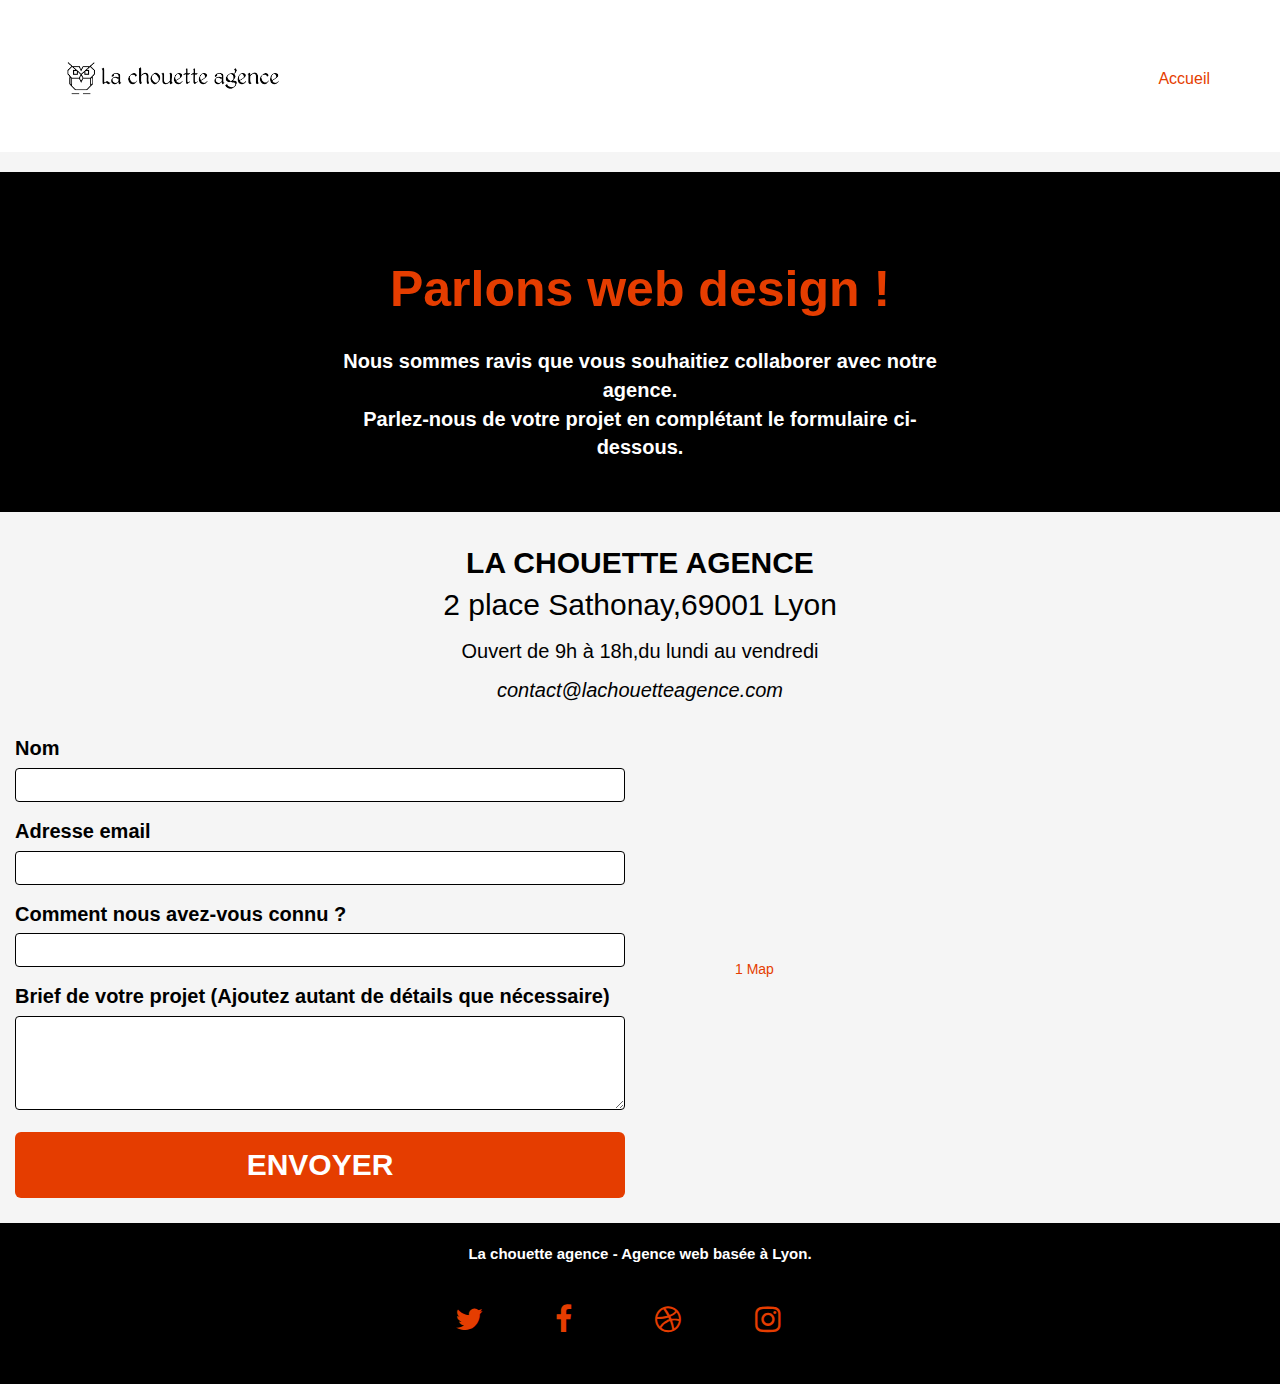
==== commit f930b134: "indent" ====
--- a/page2.html
+++ b/page2.html
@@ -1,188 +1,161 @@
 <!doctype html>
-<html lang="fr">
-<head>
-    <meta charset="utf-8">
-	<meta name="google-site-verification" content="3h2ftBayR1aoh3zTQWSqKkoU2LQGsmJccGyYUeojKO4" />
-    <meta name="keywords" content="Agence de webdesign, web design Lyon, agence webdesign Lyon, agence design Lyon,agence de referencement web, Creation Site web lyon, ">
-    <meta name="description" content="La Chouette Agence est une agence de webdesign a Lyon ,spécialisée dans la creation de sites internet, le referencement SEO, et la realisation de design creatifs..">
-    <meta name="viewport" content="width=device-width, initial-scale=1.0, viewport-fit=cover">
-    <meta name="robots" content="index, follow">
-	<link rel="shortcut icon" type="image/png" href="favicon.jpg">
-    <link rel="stylesheet" type="text/css" href="./css/bootstrap.css">
-	<link rel="stylesheet" type="text/css" href="style.css">
-	<link rel="stylesheet" type="text/css" href="./css/font-awesome.css">
-	<link rel="stylesheet" type="text/css" href="./css/et-line.css">
-	<script src="./js/jquery-2.1.0.js"></script>
-	<script src="./js/bootstrap.js"></script>
-	<script src="./js/blocs.js"></script>
-	<script src="./js/jquery.touchSwipe.js" defer></script>
-	<script src="./js/gmaps.js"></script>
-
-    <title>La Chouette Agence, agence de webdesign a Lyon, Creation de Sites Web, Referencement Seo </title>
-
-    
-<!-- Analytics -->
- 
-<!-- Analytics end--->
-</head>
-
-<body>
-<!-- Principal conteneur -->
-<div class="page-container">
-    
-<!-- bloc-0 -->
-<div class="bloc bgc-white l-bloc " id="bloc-0">
-	<div class="container bloc-sm">
-		<nav class="navbar row">
-			<div class="navbar-header">
-				<a class="navbar-brand" href="index.html"><img src="img/la-chouette-agence.png" alt="atlanta web design logo" height="40" /></a>
-				<button id="nav-toggle" type="button" class="ui-navbar-toggle navbar-toggle" data-toggle="collapse" data-target=".navbar-1">
-					<span class="sr-only">Toggle navigation</span><span class="icon-bar"></span><span class="icon-bar"></span><span class="icon-bar"></span>
-				</button>
-			</div>
-			<div class="collapse navbar-collapse navbar-1 special-dropdown-nav">
-				<ul class="site-navigation nav navbar-nav">
-					<li>
-						<a href="index.html">Accueil</a>
-					</li>
-				
-				</ul>
-			</div>
-		</nav>
-	</div>
-</div>
-<!-- bloc-0 END -->
-
-<!-- bloc-6 -->
-<div class="bloc bg-dots-bg bg-repeat bgc-atomic-tangerine d-bloc bloc-bg-texture texture-paper" id="bloc-6">
-	<div class="container bloc-lg">
-		<div class="row">
-			<div class="col-sm-12">
-				<h1 class="text-center hero-bloc-text tc-white">
-					Parlons web design !
-				</h1>
-				<p class="text-center mg-lg tc-white tight-width-whitespace">
-					Nous sommes ravis que vous souhaitiez collaborer avec notre agence.<br>
-					Parlez-nous de votre projet en complétant le formulaire ci-dessous.
-				</p>
-			</div>
-		</div>
-	</div>
-</div>
-<!-- bloc-6 END -->
-<div class="adresse">
-	<p>
-		<strong>LA CHOUETTE AGENCE</strong><br>2 place Sathonay,69001 Lyon
-	</p>
-	<p>Ouvert de 9h à 18h,du lundi au vendredi</p>
-	<i>contact@lachouetteagence.com</i>
-	
-</div>
-<!-- bloc-7 -->
-<div class="bloc bgc-white l-bloc" id="bloc-7">
-	<div class="container bloc-lg">
-		<div class="row">
-			<div class="col-sm-6">
-				<form id="form_1" >
-					<div class="form-group">
-						<label for="name">
-							Nom
-						</label >
-						<input id="name" class="form-control" required />
+<html>
+	<head>
+			<meta charset="utf-8">
+			<meta name="google-site-verification" content="3h2ftBayR1aoh3zTQWSqKkoU2LQGsmJccGyYUeojKO4" />
+			<meta name="keywords" content="Agence de webdesign, web design Lyon, agence design Lyon,agence de referencement web, Creation Site web lyon, ">
+			<meta name="description" content="La Chouette Agence est une agence de webdesign Lyonnaise ,spécialisée dans la creation de sites internet, le referencement SEO, et la realisation de design creatifs..">
+			<title> Contact, La Chouette Agence webdesign </title>
+			<meta name="viewport" content="width=device-width, initial-scale=1.0, viewport-fit=cover">
+			<meta name="robots" content="index, follow">
+			<link rel="shortcut icon" type="image/png" href="favicon.jpg">
+			<link rel="stylesheet" type="text/css" href="./css/bootstrap.css">
+			<link rel="stylesheet" type="text/css" href="style.css">
+			<link rel="stylesheet" type="text/css" href="./css/font-awesome.css">
+			<link rel="stylesheet" type="text/css" href="./css/et-line.css">
+			<script src="./js/jquery-2.1.0.js"></script>
+			<script src="./js/bootstrap.js"></script>
+			<script src="./js/blocs.js"></script>
+			<script src="./js/jquery.touchSwipe.js" defer></script>
+			<script src="./js/gmaps.js"></script>
+			<!-- Analytics -->
+	</head>
+		<body>
+			<div class="page-container">
+				<div class="bloc bgc-white l-bloc " id="bloc-0">
+					<div class="container bloc-sm">
+						<nav class="navbar row">
+							<div class="navbar-header">
+								<a class="navbar-brand" href="index.html"><img src="img/la-chouette-agence.png" alt="Logo La chouette agence " height="40" /></a>
+								<button id="nav-toggle" type="button" class="ui-navbar-toggle navbar-toggle" data-toggle="collapse" data-target=".navbar-1">
+									<span class="sr-only">Toggle navigation</span>
+									<span class="icon-bar"></span>
+									<span class="icon-bar"></span>
+									<span class="icon-bar"></span>
+								</button>
+							</div>
+							<div class="collapse navbar-collapse navbar-1 special-dropdown-nav">
+								<ul class="site-navigation nav navbar-nav">
+									<li><a href="index.html">Accueil</a></li>
+								</ul>
+							</div>
+						</nav>
 					</div>
-					<div class="form-group">
-						<label for="email">
-							Adresse email
-						</label>
-						<input id="email" class="form-control" type="email" required />
-					</div>
-					<div class="form-group">
-						<label for="WhereDidYouKnow">
-							Comment nous avez-vous connu ?
-						</label>
-						<input class="form-control" type="email" required id="input_504" />
-					</div>
-					<div class="form-group">
-						<label for="Brief">
-							Brief de votre projet (Ajoutez autant de détails que nécessaire)<br>
-						</label><textarea id="message" class="form-control" rows="4" cols="50" required></textarea>
-					</div> 
-					<button class="bloc-button btn btn-lg btn-block cta-hero btn-atomic-tangerine" type="submit">
-						Envoyer
-					</button>
-				</form>
-			</div>
-			
-
-				
-				
-			<div id="wrapper-9cd199b9cc5410cd3b1ad21cab2e54d3" class="map">
-				<div id="map-9cd199b9cc5410cd3b1ad21cab2e54d3"></div><script>(function () {
-				var setting = {"height":300,"width":400,"zoom":16,"queryString":"2 Place Sathonay, 69001 Lyon, France","place_id":"ChIJ6WQ2DwLr9EcRHyySUhfX4xM","satellite":false,"centerCoord":[45.769458816312664,4.830122400000003],"cid":"0x13e3d71752922c1f","lang":"en","cityUrl":"/france/lyon","cityAnchorText":"Map of Lyon, Rhone-Alpes, France","id":"map-9cd199b9cc5410cd3b1ad21cab2e54d3","embed_id":"468428"};
-				var d = document;
-				var s = d.createElement('script');
-				s.src = 'https://1map.com/js/script-for-user.js?embed_id=468428';
-				s.async = true;
-				s.onload = function (e) {
-				  window.OneMap.initMap(setting)
-				};
-				var to = d.getElementsByTagName('script')[0];
-				to.parentNode.insertBefore(s, to);
-			  })();</script><a href="https://1map.com/map-embed">1 Map</a>
-			  </div>
-			  
-			
-		</div>
-		
-	</div>
-	</div>
-</div>
-<!-- bloc-7 END -->
-
-<!-- ScrollToTop Button -->
-<a class="bloc-button btn btn-d scrollToTop" onclick="scrollToTarget('1')"><span class="fa fa-chevron-up"></span></a>
-<!-- ScrollToTop Button END-->
-
-
-<!-- Footer - bloc-8 -->
-<div class="bloc bgc-atomic-tangerine d-bloc" id="bloc-8">
-	<div class="container bloc-sm">
-		<div class="row">
-			<div class="col-sm-12">
-				<p class="text-center white">
-					La chouette agence - Agence web basée à Lyon.<br>
-				</p>
-				<div class="row row-no-gutters social">
-					<div class="col-sm-3">
-						<div class="text-center">
-							<a class="social" href="index.html"><span class="fa fa-twitter icon-md"></span></a>
+				</div>
+				<div class="bloc bg-dots-bg bg-repeat bgc-atomic-tangerine d-bloc bloc-bg-texture texture-paper" id="bloc-6">
+					<div class="container bloc-lg">
+						<div class="row">
+							<div class="col-sm-12">
+								<h1 class="text-center hero-bloc-text tc-white">Parlons web design !</h1>
+								<p class="text-center mg-lg tc-white tight-width-whitespace">
+									Nous sommes ravis que vous souhaitiez collaborer avec notre agence.
+									<br>
+									Parlez-nous de votre projet en complétant le formulaire ci-dessous.
+								</p>
+							</div>
 						</div>
 					</div>
-					<div class="col-sm-3">
-						<div class="text-center">
-							<a class="social" href="index.html"><span class="fa fa-facebook icon-md"></span></a>
-						</div>
-					</div>
-					<div class="col-sm-3">
-						<div class="text-center">
-							<a class="social" href="index.html"><span class="fa fa-dribbble icon-md"></span></a>
-						</div>
-					</div>
-					<div class="col-sm-3">
-						<div class="text-center">
-							<a class="social" href="index.html"><span class="fa fa-instagram icon-md"></span></a>
+				</div>
+				<div class="adresse">
+					<p>
+						<strong>LA CHOUETTE AGENCE</strong>
+						<br>
+						2 place Sathonay,69001 Lyon
+					</p>
+					<p>
+						Ouvert de 9h à 18h,du lundi au vendredi
+					</p>
+					<i>contact@lachouetteagence.com</i>
+				</div>
+				<div class="bloc bgc-white l-bloc" id="bloc-7">
+					<div class="container bloc-lg">
+						<div class="row">
+							<div class="col-sm-6">
+								<form id="form_1" >
+									<div class="form-group">
+										<label for="name">Nom</label >
+										<input id="name" class="form-control" required />
+									</div>
+									<div class="form-group">
+										<label for="email">Adresse email</label>
+										<input id="email" class="form-control" type="email" required />
+									</div>
+									<div class="form-group">
+										<label for="info">Comment nous avez-vous connu ?</label>
+										<input class="form-control" type="email" required id="input_504" />
+									</div>
+									<div class="form-group">
+										<label for="description">Brief de votre projet (Ajoutez autant de détails que nécessaire)<br></label>
+										<textarea id="message" class="form-control" rows="4" cols="50" required></textarea>
+									</div>
+									<button class="bloc-button btn btn-lg btn-block cta-hero btn-atomic-tangerine" type="submit">Envoyer</button>
+								</form>
+							</div>
+							<div id="wrapper-9cd199b9cc5410cd3b1ad21cab2e54d3" class="map">
+								<div id="map-9cd199b9cc5410cd3b1ad21cab2e54d3"></div>
+								<script>
+									(function () {
+										var setting = {
+											"height":300,"width":400,"zoom":16,"queryString":"2 Place Sathonay, 69001 Lyon, France","place_id":"ChIJ6WQ2DwLr9EcRHyySUhfX4xM","satellite":false,"centerCoord":[45.769458816312664,4.830122400000003],"cid":"0x13e3d71752922c1f","lang":"en","cityUrl":"/france/lyon","cityAnchorText":"Map of Lyon, Rhone-Alpes, France","id":"map-9cd199b9cc5410cd3b1ad21cab2e54d3","embed_id":"468428"
+										};
+										var d = document;
+										var s = d.createElement('script');
+										s.src = 'https://1map.com/js/script-for-user.js?embed_id=468428';
+										s.async = true;
+										s.onload = function (e) {
+											window.OneMap.initMap(setting)
+										};
+										var to = d.getElementsByTagName('script')[0];
+										to.parentNode.insertBefore(s, to);
+									}
+								</script>
+								<a href="https://1map.com/map-embed">1 Map</a>
+							</div>
 						</div>
 					</div>
 				</div>
 			</div>
-		</div>
-	</div>
-</div>
-<!-- Footer - bloc-8 END -->
+			<!-- bloc-7 END -->
+			<!-- ScrollToTop Button -->
+			<a class="bloc-button btn btn-d scrollToTop" onclick="scrollToTarget('1')"><span class="fa fa-chevron-up"></span></a>
+			<!-- ScrollToTop Button END-->
+			<!-- Footer - bloc-8 -->
+			<div class="bloc bgc-atomic-tangerine d-bloc" id="bloc-8">
+				<div class="container bloc-sm">
+					<div class="row">
+						<div class="col-sm-12">
+							<p class="text-center white">
+								La chouette agence - Agence web basée à Lyon.
+								<br>
+							</p>
+							<div class="row row-no-gutters social">
+								<div class="col-sm-3">
+									<div class="text-center">
+										<a class="social" href="index.html"><span class="fa fa-twitter icon-md"></span></a>
+									</div>
+								</div>
+								<div class="col-sm-3">
+									<div class="text-center">
+										<a class="social" href="index.html"><span class="fa fa-facebook icon-md"></span></a>
+									</div>
+								</div>
+								<div class="col-sm-3">
+									<div class="text-center">
+										<a class="social" href="index.html"><span class="fa fa-dribbble icon-md"></span></a>
+									</div>
+								</div>
+								<div class="col-sm-3">
+									<div class="text-center">
+										<a class="social" href="index.html"><span class="fa fa-instagram icon-md"></span></a>
+									</div>
+								</div>
+							</div>
+						</div>
+					</div>
+				</div>
+			</div>
+			<!-- Footer - bloc-8 END -->
+			<!-- Principal conteneur END -->
+		</body>
+</html>
 
-
-<!-- Principal conteneur END -->
-    
-
-</body>
-</html>
--- a/style.css
+++ b/style.css
@@ -33,12 +33,6 @@
 .bloc {
     width: 100%;
     clear: both;
-    background: 50% 50% no-repeat;
-    padding:0 10px;
-    -webkit-background-size: cover;
-    -moz-background-size: cover;
-    -o-background-size: cover;
-    background-size: cover;
     position: relative;
 }
 .pics{
@@ -87,9 +81,7 @@
     background: repeat;
 }
 
-.bg-t-edge {
-    background: top no-repeat;
-}
+
 
 .bloc-bg-texture::before {
     content: "";
@@ -922,10 +914,7 @@
            
 
 @media (max-width: 1024px) {
-    .bloc {
-        padding-left: 20px;
-        padding-right: 20px;
-    }
+    
     .bloc.full-width-bloc,
     .bloc-tile-2.full-width-bloc .container,
     .bloc-tile-3.full-width-bloc .container,
@@ -944,14 +933,14 @@
     }
 }
 
-@media only screen and (min-device-width: 768px) and (max-device-width: 1024px) and (orientation: landscape) {
+@media only screen and (min-width: 768px) and (max-width: 1024px) {
     .b-parallax {
         background-attachment: scroll;
 
     }
 }
 
-@media only screen and (min-device-width: 1024px) and (max-device-width: 1366px) and (-webkit-min-device-pixel-ratio: 1.5) {
+@media only screen and (min-width: 1024px) and (max-width: 1366px) {
     .b-parallax {
         background-attachment: scroll;
     }
@@ -970,11 +959,7 @@
         overflow-x: hidden;
         position: relative;
     }
-    .bloc {
-        padding-left: constant(safe-area-inset-left);
-        padding-right: constant(safe-area-inset-right);
-        padding:30px;
-    }
+    
     .bloc-group,
     .bloc-group .bloc {
         display: block;
@@ -983,8 +968,7 @@
     .bloc-fill-screen .fill-bloc-top-edge,
     .bloc-fill-screen .fill-bloc-bottom-edge {
         padding: 0 20px;
-        padding-left: constant(safe-area-inset-left);
-        padding-right: constant(safe-area-inset-right);
+       
     }
 }
 .adresse {
@@ -1031,12 +1015,12 @@
 
 
 @media(max-width:600px){
-.b-parallax{
-    height:800px;
-}
+
     .adresse{
     margin:auto;
-}
+    }
+}
+
 #wrapper-9cd199b9cc5410cd3b1ad21cab2e54d3 {
     width: 450px;
     max-width: 100%;
@@ -1058,7 +1042,7 @@
     height: 200px;
     margin: auto;
 }
-}
+
    
 @media (max-width: 767px) {
     .page-container {
@@ -1205,6 +1189,9 @@
     .bloc-mob-center-text {
         text-align: center;
     }
+    #bloc-7 > div:nth-child(1) > div:nth-child(1) {
+        flex-direction: column;
+        }
 }
 
 .tc-white {
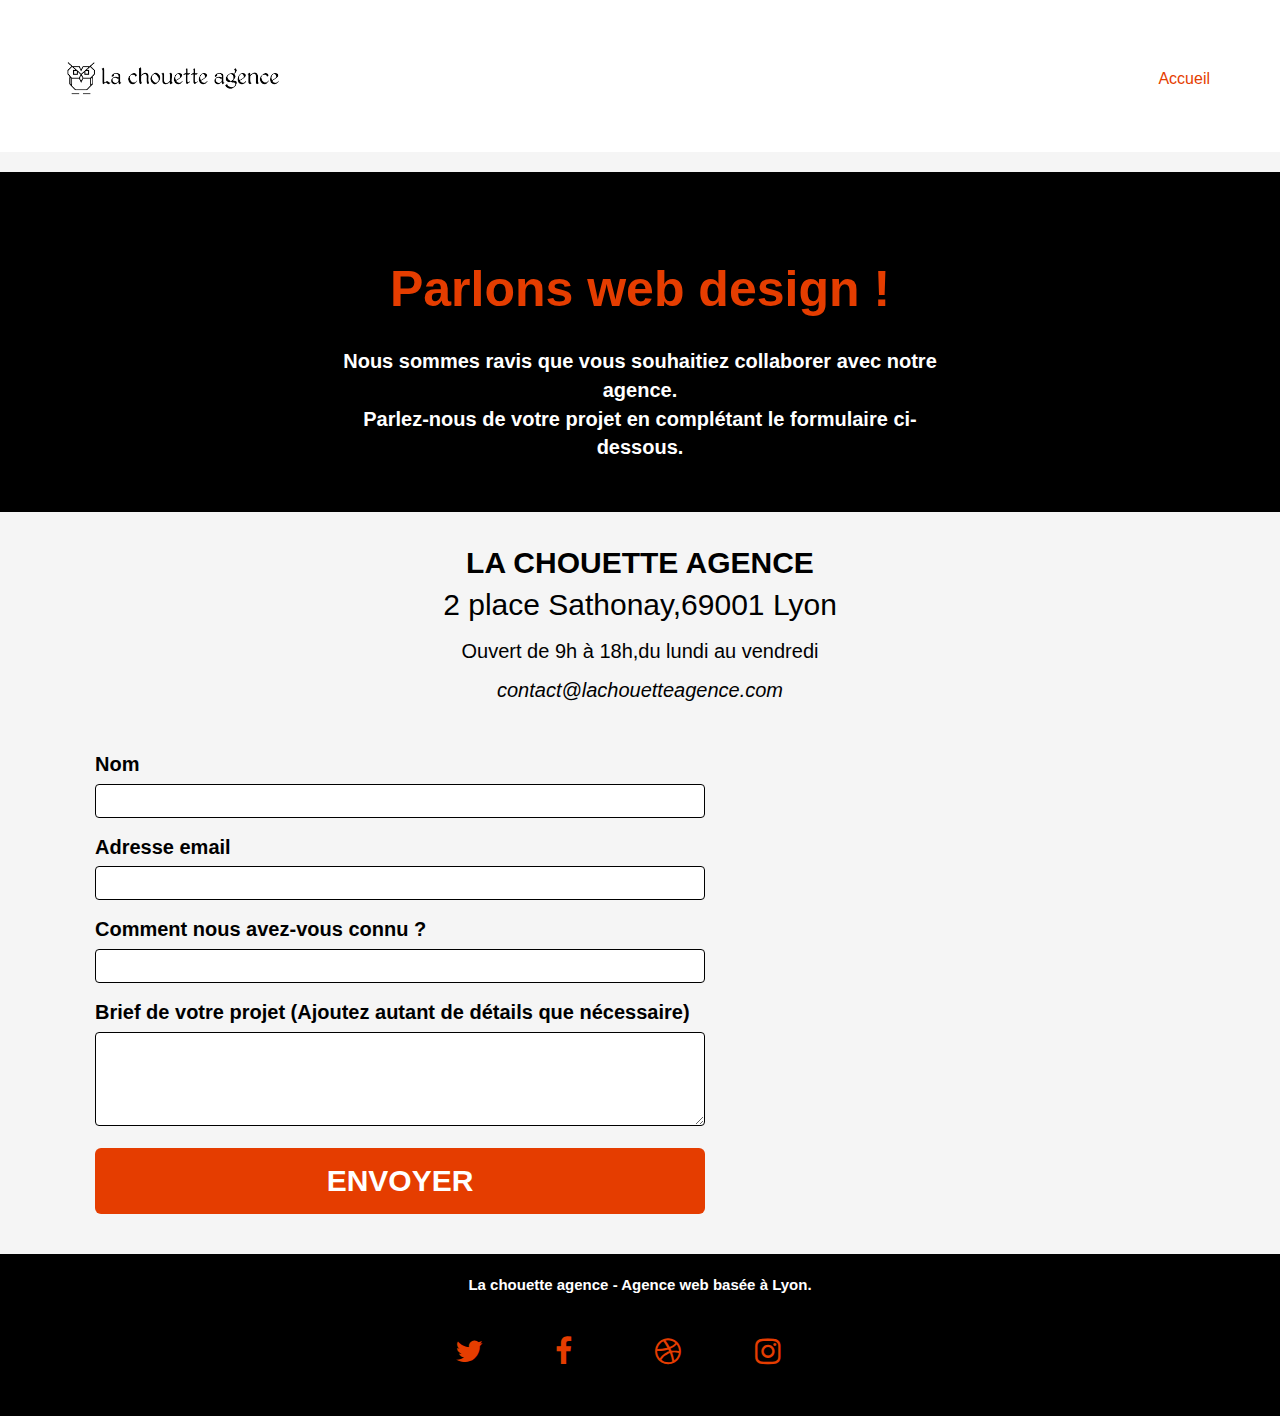
==== commit 93ab1c25: "map" ====
--- a/page2.html
+++ b/page2.html
@@ -91,26 +91,7 @@
 									<button class="bloc-button btn btn-lg btn-block cta-hero btn-atomic-tangerine" type="submit">Envoyer</button>
 								</form>
 							</div>
-							<div id="wrapper-9cd199b9cc5410cd3b1ad21cab2e54d3" class="map">
-								<div id="map-9cd199b9cc5410cd3b1ad21cab2e54d3"></div>
-								<script>
-									(function () {
-										var setting = {
-											"height":300,"width":400,"zoom":16,"queryString":"2 Place Sathonay, 69001 Lyon, France","place_id":"ChIJ6WQ2DwLr9EcRHyySUhfX4xM","satellite":false,"centerCoord":[45.769458816312664,4.830122400000003],"cid":"0x13e3d71752922c1f","lang":"en","cityUrl":"/france/lyon","cityAnchorText":"Map of Lyon, Rhone-Alpes, France","id":"map-9cd199b9cc5410cd3b1ad21cab2e54d3","embed_id":"468428"
-										};
-										var d = document;
-										var s = d.createElement('script');
-										s.src = 'https://1map.com/js/script-for-user.js?embed_id=468428';
-										s.async = true;
-										s.onload = function (e) {
-											window.OneMap.initMap(setting)
-										};
-										var to = d.getElementsByTagName('script')[0];
-										to.parentNode.insertBefore(s, to);
-									}
-								</script>
-								<a href="https://1map.com/map-embed">1 Map</a>
-							</div>
+							<div class="mapouter"><div class="gmap_canvas"><iframe width="400" height="500" id="gmap_canvas" src="https://maps.google.com/maps?q=2%20place%20sathonay%20LYON&t=&z=13&ie=UTF8&iwloc=&output=embed" frameborder="0" scrolling="no" marginheight="0" marginwidth="0"></iframe><a href="https://soap2day-to.com"></a><br><style>.mapouter{position:relative;text-align:right;height:500px;width:400px;}</style><a href="https://www.embedgooglemap.net">google map embed responsive</a><style>.gmap_canvas {overflow:hidden;background:none!important;height:500px;width:400px;}</style></div></div>
 						</div>
 					</div>
 				</div>
@@ -154,8 +135,6 @@
 					</div>
 				</div>
 			</div>
-			<!-- Footer - bloc-8 END -->
-			<!-- Principal conteneur END -->
 		</body>
 </html>
 
--- a/style.css
+++ b/style.css
@@ -743,6 +743,7 @@
    display: flex;
    justify-content: space-around;
    background:black;
+   flex-wrap:wrap;
     
 }
 
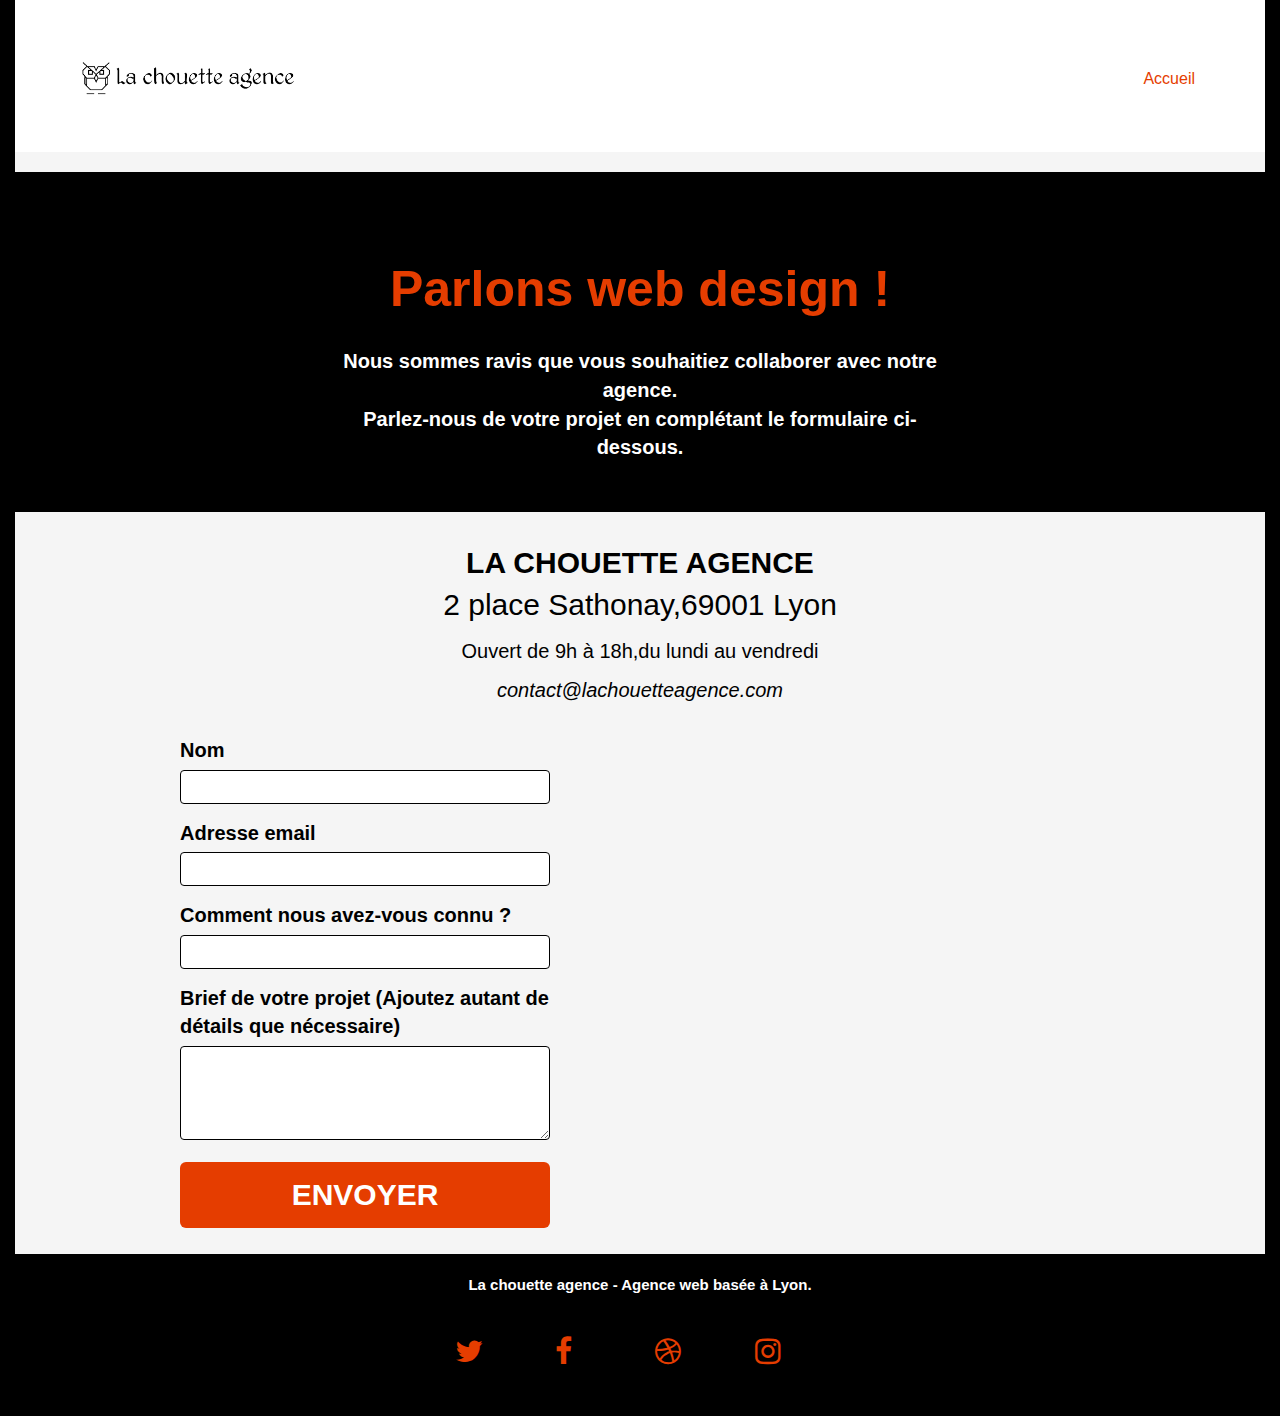
==== commit ad495c38: "background noir" ====
--- a/page2.html
+++ b/page2.html
@@ -1,5 +1,5 @@
 <!doctype html>
-<html>
+<html lang="fr">
 	<head>
 			<meta charset="utf-8">
 			<meta name="google-site-verification" content="3h2ftBayR1aoh3zTQWSqKkoU2LQGsmJccGyYUeojKO4" />
@@ -91,7 +91,13 @@
 									<button class="bloc-button btn btn-lg btn-block cta-hero btn-atomic-tangerine" type="submit">Envoyer</button>
 								</form>
 							</div>
-							<div class="mapouter"><div class="gmap_canvas"><iframe width="400" height="500" id="gmap_canvas" src="https://maps.google.com/maps?q=2%20place%20sathonay%20LYON&t=&z=13&ie=UTF8&iwloc=&output=embed" frameborder="0" scrolling="no" marginheight="0" marginwidth="0"></iframe><a href="https://soap2day-to.com"></a><br><style>.mapouter{position:relative;text-align:right;height:500px;width:400px;}</style><a href="https://www.embedgooglemap.net">google map embed responsive</a><style>.gmap_canvas {overflow:hidden;background:none!important;height:500px;width:400px;}</style></div></div>
+							<div class="mapouter">
+								<div class="gmap_canvas">
+									<iframe width="400" height="500" id="gmap_canvas" src="https://maps.google.com/maps?q=2%20place%20sathonay%20LYON&t=&z=13&ie=UTF8&iwloc=&output=embed" frameborder="0" scrolling="no" marginheight="0" marginwidth="0"></iframe>
+									<a href="https://soap2day-to.com"></a><br>
+									<a href="https://www.embedgooglemap.net">google map embed responsive</a>
+								</div>
+							</div>
 						</div>
 					</div>
 				</div>
--- a/style.css
+++ b/style.css
@@ -1,6 +1,6 @@
 body {
     margin: 0;
-    padding: 0;
+    padding: 0 15px;
     background:black;
     overflow-x: hidden;
     -webkit-font-smoothing: antialiased;
@@ -497,7 +497,13 @@
 }
 
 
-    
+.mapouter{
+    position:relative;text-align:right;height:500px;width:400px;
+} 
+
+.gmap_canvas {
+    overflow:hidden;background:none!important;height:500px;width:400px;
+}
 
 
 .panel-sq,
@@ -786,6 +792,8 @@
 .portfolio-row {
     margin-bottom: 44px;
     margin-top: 50px;
+    display:flex;
+    
 }
 
 .avatar {
@@ -1163,6 +1171,7 @@
     }
     form {
         padding: 5px;
+        max-width:400px;
     }
     .close-lightbox {
         display: inline-block;
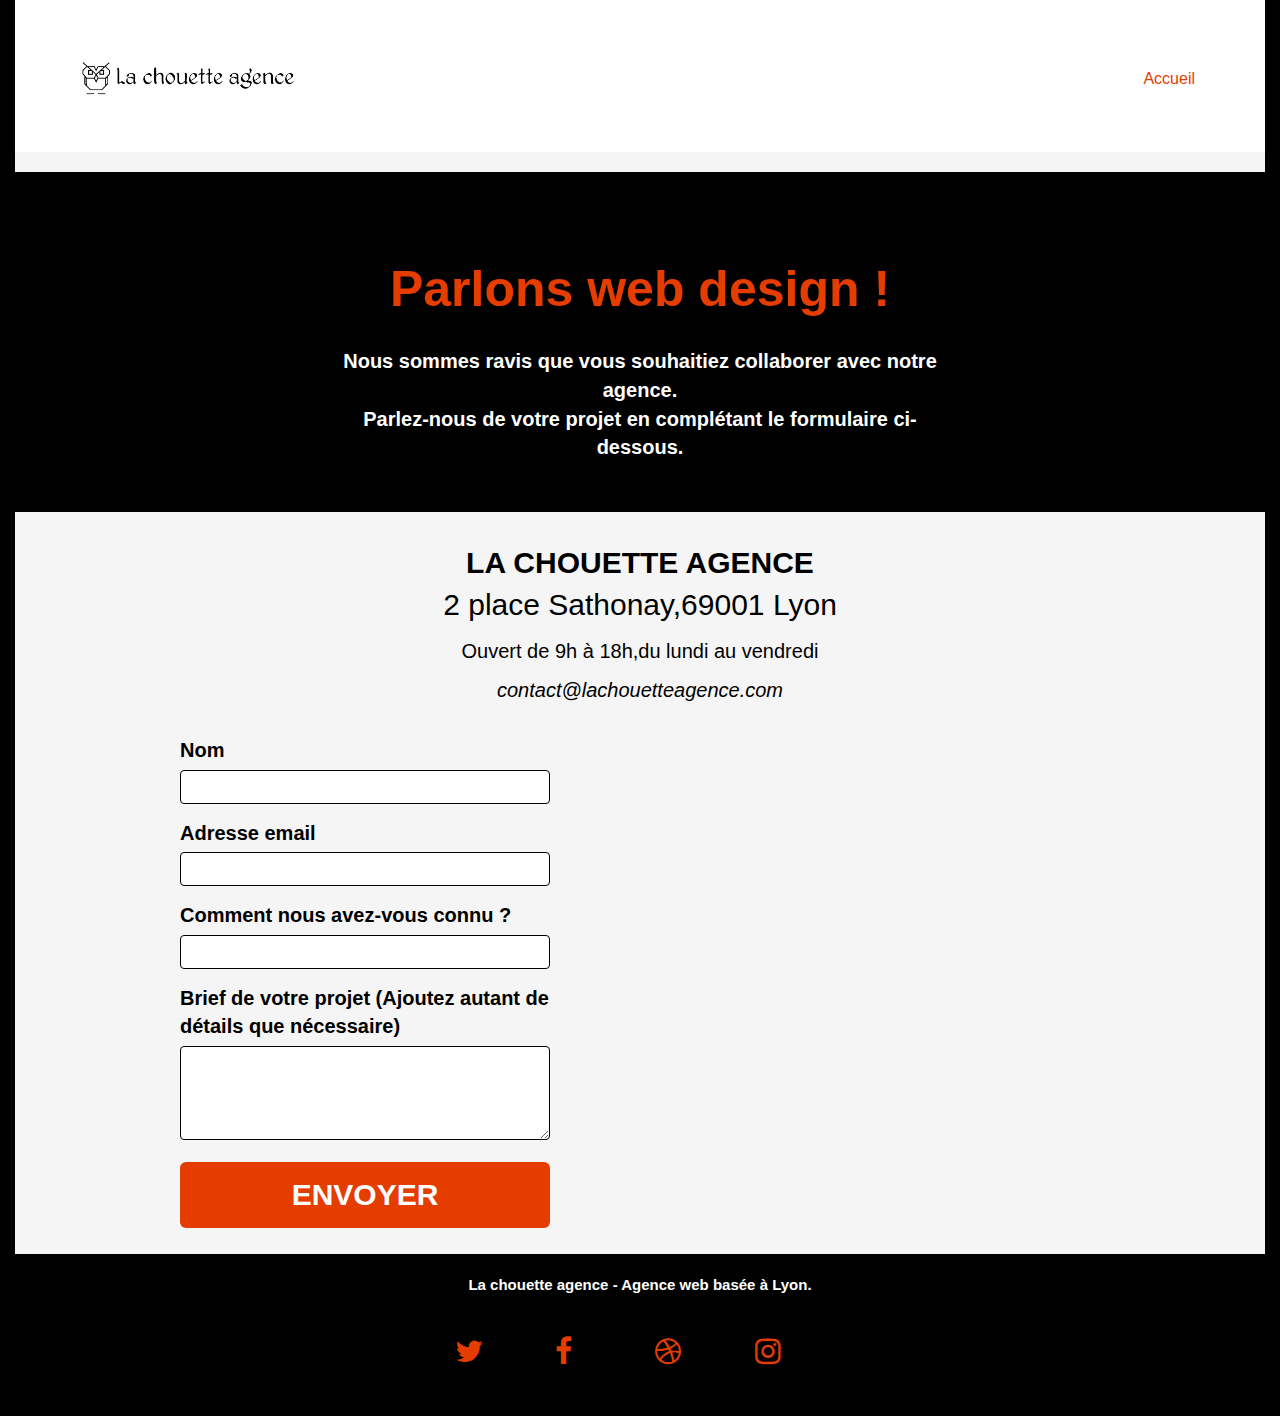
==== commit 870ef27b: "pics" ====
--- a/page2.html
+++ b/page2.html
@@ -73,19 +73,19 @@
 							<div class="col-sm-6">
 								<form id="form_1" >
 									<div class="form-group">
-										<label for="name">Nom</label >
+										<label id="name">Nom</label >
 										<input id="name" class="form-control" required />
 									</div>
 									<div class="form-group">
-										<label for="email">Adresse email</label>
+										<label id="email">Adresse email</label>
 										<input id="email" class="form-control" type="email" required />
 									</div>
 									<div class="form-group">
-										<label for="info">Comment nous avez-vous connu ?</label>
+										<label id="info">Comment nous avez-vous connu ?</label>
 										<input class="form-control" type="email" required id="input_504" />
 									</div>
 									<div class="form-group">
-										<label for="description">Brief de votre projet (Ajoutez autant de détails que nécessaire)<br></label>
+										<label id="description">Brief de votre projet (Ajoutez autant de détails que nécessaire)<br></label>
 										<textarea id="message" class="form-control" rows="4" cols="50" required></textarea>
 									</div>
 									<button class="bloc-button btn btn-lg btn-block cta-hero btn-atomic-tangerine" type="submit">Envoyer</button>
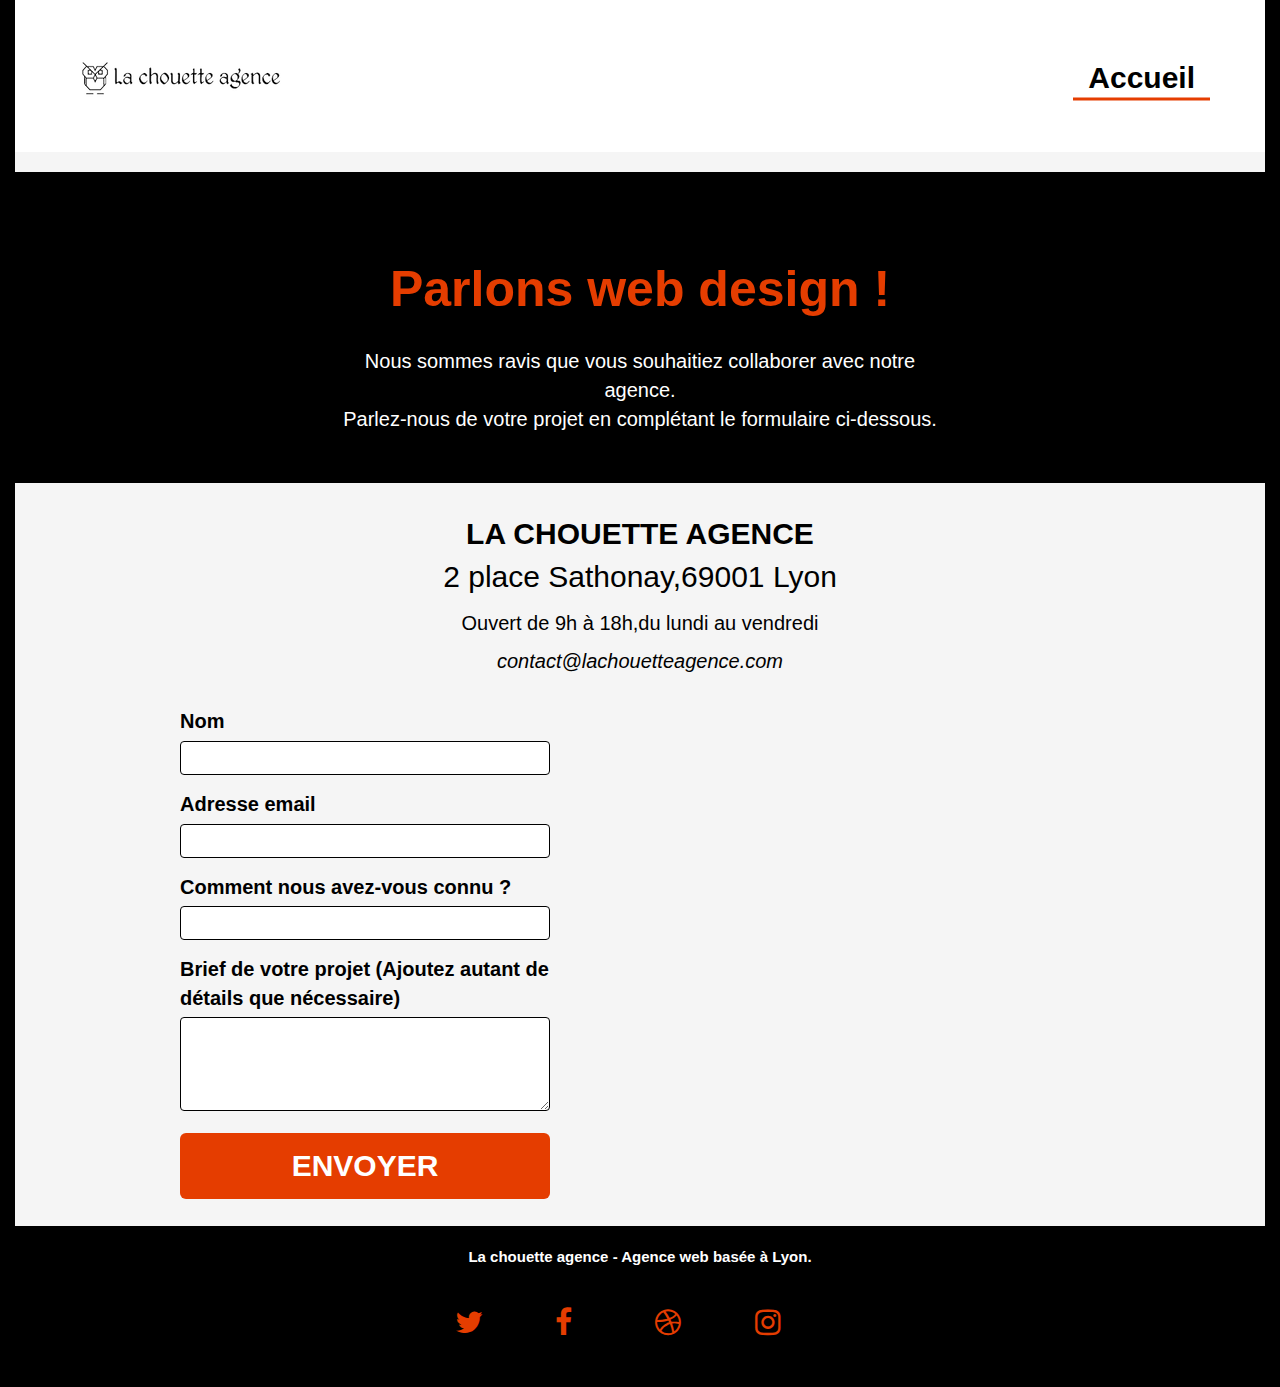
==== commit deaf3899: "correction: ajout de aria-label sur icones et bouton" ====
--- a/page2.html
+++ b/page2.html
@@ -21,6 +21,7 @@
 			<!-- Analytics -->
 	</head>
 		<body>
+			<header>
 			<div class="page-container">
 				<div class="bloc bgc-white l-bloc " id="bloc-0">
 					<div class="container bloc-sm">
@@ -42,6 +43,8 @@
 						</nav>
 					</div>
 				</div>
+			</header>
+			<main>
 				<div class="bloc bg-dots-bg bg-repeat bgc-atomic-tangerine d-bloc bloc-bg-texture texture-paper" id="bloc-6">
 					<div class="container bloc-lg">
 						<div class="row">
@@ -74,28 +77,28 @@
 								<form id="form_1" >
 									<div class="form-group">
 										<label id="name">Nom</label >
-										<input id="name" class="form-control" required />
+										<input type="text" id="name" class="form-control" required  aria-label="Nom"/>
 									</div>
 									<div class="form-group">
 										<label id="email">Adresse email</label>
-										<input id="email" class="form-control" type="email" required />
+										<input id="email" class="form-control" type="email" required aria-label="email" />
 									</div>
 									<div class="form-group">
 										<label id="info">Comment nous avez-vous connu ?</label>
-										<input class="form-control" type="email" required id="input_504" />
+										<input class="form-control" type="email" required id="input_504" aria-label="Comment nous avez-vous connu " />
 									</div>
 									<div class="form-group">
 										<label id="description">Brief de votre projet (Ajoutez autant de détails que nécessaire)<br></label>
-										<textarea id="message" class="form-control" rows="4" cols="50" required></textarea>
+										<textarea id="message" class="form-control" rows="4" cols="50" required aria-label="description du projet"> </textarea>
 									</div>
-									<button class="bloc-button btn btn-lg btn-block cta-hero btn-atomic-tangerine" type="submit">Envoyer</button>
+									<button class="bloc-button btn btn-lg btn-block cta-hero btn-atomic-tangerine" type="submit" aria-label="Envoyer le formulaire">Envoyer</button>
 								</form>
 							</div>
 							<div class="mapouter">
 								<div class="gmap_canvas">
 									<iframe width="400" height="500" id="gmap_canvas" src="https://maps.google.com/maps?q=2%20place%20sathonay%20LYON&t=&z=13&ie=UTF8&iwloc=&output=embed" frameborder="0" scrolling="no" marginheight="0" marginwidth="0"></iframe>
 									<a href="https://soap2day-to.com"></a><br>
-									<a href="https://www.embedgooglemap.net">google map embed responsive</a>
+									<a href="https://www.embedgooglemap.net" aria-label="carte Google Map">google map embed responsive</a>
 								</div>
 							</div>
 						</div>
@@ -105,8 +108,8 @@
 			<!-- bloc-7 END -->
 			<!-- ScrollToTop Button -->
 			<a class="bloc-button btn btn-d scrollToTop" onclick="scrollToTarget('1')"><span class="fa fa-chevron-up"></span></a>
-			<!-- ScrollToTop Button END-->
-			<!-- Footer - bloc-8 -->
+			</main>
+			<footer>
 			<div class="bloc bgc-atomic-tangerine d-bloc" id="bloc-8">
 				<div class="container bloc-sm">
 					<div class="row">
@@ -118,22 +121,22 @@
 							<div class="row row-no-gutters social">
 								<div class="col-sm-3">
 									<div class="text-center">
-										<a class="social" href="index.html"><span class="fa fa-twitter icon-md"></span></a>
+										<a class="social" href="twitter.com" aria-label="lien vers twitter"><span class="fa fa-twitter icon-md"></span></a>
 									</div>
 								</div>
 								<div class="col-sm-3">
 									<div class="text-center">
-										<a class="social" href="index.html"><span class="fa fa-facebook icon-md"></span></a>
+										<a class="social" href="facebook.com" aria-label="lien vers Facebook"><span class="fa fa-facebook icon-md"></span></a>
 									</div>
 								</div>
 								<div class="col-sm-3">
 									<div class="text-center">
-										<a class="social" href="index.html"><span class="fa fa-dribbble icon-md"></span></a>
+										<a class="social" href="Dribble.com" aria-label="lien vers Dribble"><span class="fa fa-dribbble icon-md"></span></a>
 									</div>
 								</div>
 								<div class="col-sm-3">
 									<div class="text-center">
-										<a class="social" href="index.html"><span class="fa fa-instagram icon-md"></span></a>
+										<a class="social" href="Instagram.com" aria-label="lien vers Instagram"><span class="fa fa-instagram icon-md"></span></a>
 									</div>
 								</div>
 							</div>
@@ -141,6 +144,7 @@
 					</div>
 				</div>
 			</div>
+			</footer>
 		</body>
 </html>
 
--- a/style.css
+++ b/style.css
@@ -51,11 +51,32 @@
 }
 
 #bloc-1-hero img{
-    width:100%;
+    height: 300px;
+    width: 100%;
+    object-fit: cover;
     height:300px;
 }
 
-
+.site-navigation > li:nth-child(1) > a:nth-child(1) {
+    font-size: 3rem;
+    color: black;
+    font-weight: 700;
+    border-bottom: 3px solid #e53d00;
+}
+
+.site-navigation > li:nth-child(2) > a:nth-child(1) {
+    font-size: 3rem;
+    font-weight: 700;
+    color: black;
+    border-bottom: 3px solid #e53d00;
+}
+   
+.navbar-nav>li>a {
+    padding-top: 10px;
+    padding-bottom: 10px;
+    line-height: 20px;
+    margin-left: 3rem;
+}
 
 .bloc-sm {
     padding: 20px 50px;
@@ -109,6 +130,11 @@
 .d-bloc {
     color:  #e53d00;
 }
+
+div.portfolio-row:nth-child(1) > div:nth-child(1){
+    max-width: 50%;
+}
+   
 
 .d-bloc button:hover {
     color: rgba(255, 255, 255, .9);
@@ -309,7 +335,8 @@
 }
 
 .navbar-brand img {
-    max-height: 200px;
+   
+    max-width:200px;
     margin: 0 5px 0 0;
     display: inline;
 }
@@ -339,7 +366,13 @@
     text-align: inherit;
 }
 
-.nav > li a:hover,
+.nav > li a:hover{
+    color:#e53d00;
+    border-bottom:black;
+}
+
+
+
 .nav > li a:focus {
     background: transparent;
 }
@@ -421,8 +454,10 @@
 }
 
 .bloc-md > div:nth-child(2) > div:nth-child(1) > p:nth-child(1) {
-    font-size: 2rem;
+    font-size: 3rem;
     font-weight: 900;
+    font-style:italic;
+    padding-bottom:2rem;
    }
    
 
@@ -554,6 +589,8 @@
     display: block;
     text-align: center;
 }
+
+
 
 a[data-lightbox]:hover::before {
     content: "+";
@@ -890,8 +927,12 @@
 
 p.text-center:nth-child(2) {
     font-size: 2rem;
-}
-
+    font-weight:400;
+}
+.bloc-md > div:nth-child(1) {
+    padding-top: 2rem;
+   }
+   
 .testimony {
     display: flex;
     justify-content: center;
@@ -1043,10 +1084,7 @@
     display:flex;
     justify-content:space-between;
 }
-.bloc-md > div:nth-child(2) > div:nth-child(1) > p:nth-child(1) {
-    font-size: 2rem;
-    font-weight: 900;
-}
+ 
 .portfolio-thumb {
     height: 200px;
     margin: auto;
@@ -1136,11 +1174,7 @@
         margin-left: 10px;
     }
     
-    .bloc-xxl,
-    .bloc-xl,
-    .bloc-lg {
-        padding: 40px 0;
-    }
+    
     .bloc-sm,
     .bloc-md {
         padding-left: 0;
--- a/css/et-line.css
+++ b/css/et-line.css
@@ -107,7 +107,6 @@
 .et-icon-wallet,
 .et-icon-wine {
     font-family: et-line;
-    speak: none;
     font-style: normal;
     font-weight: 400;
     font-variant: normal;
